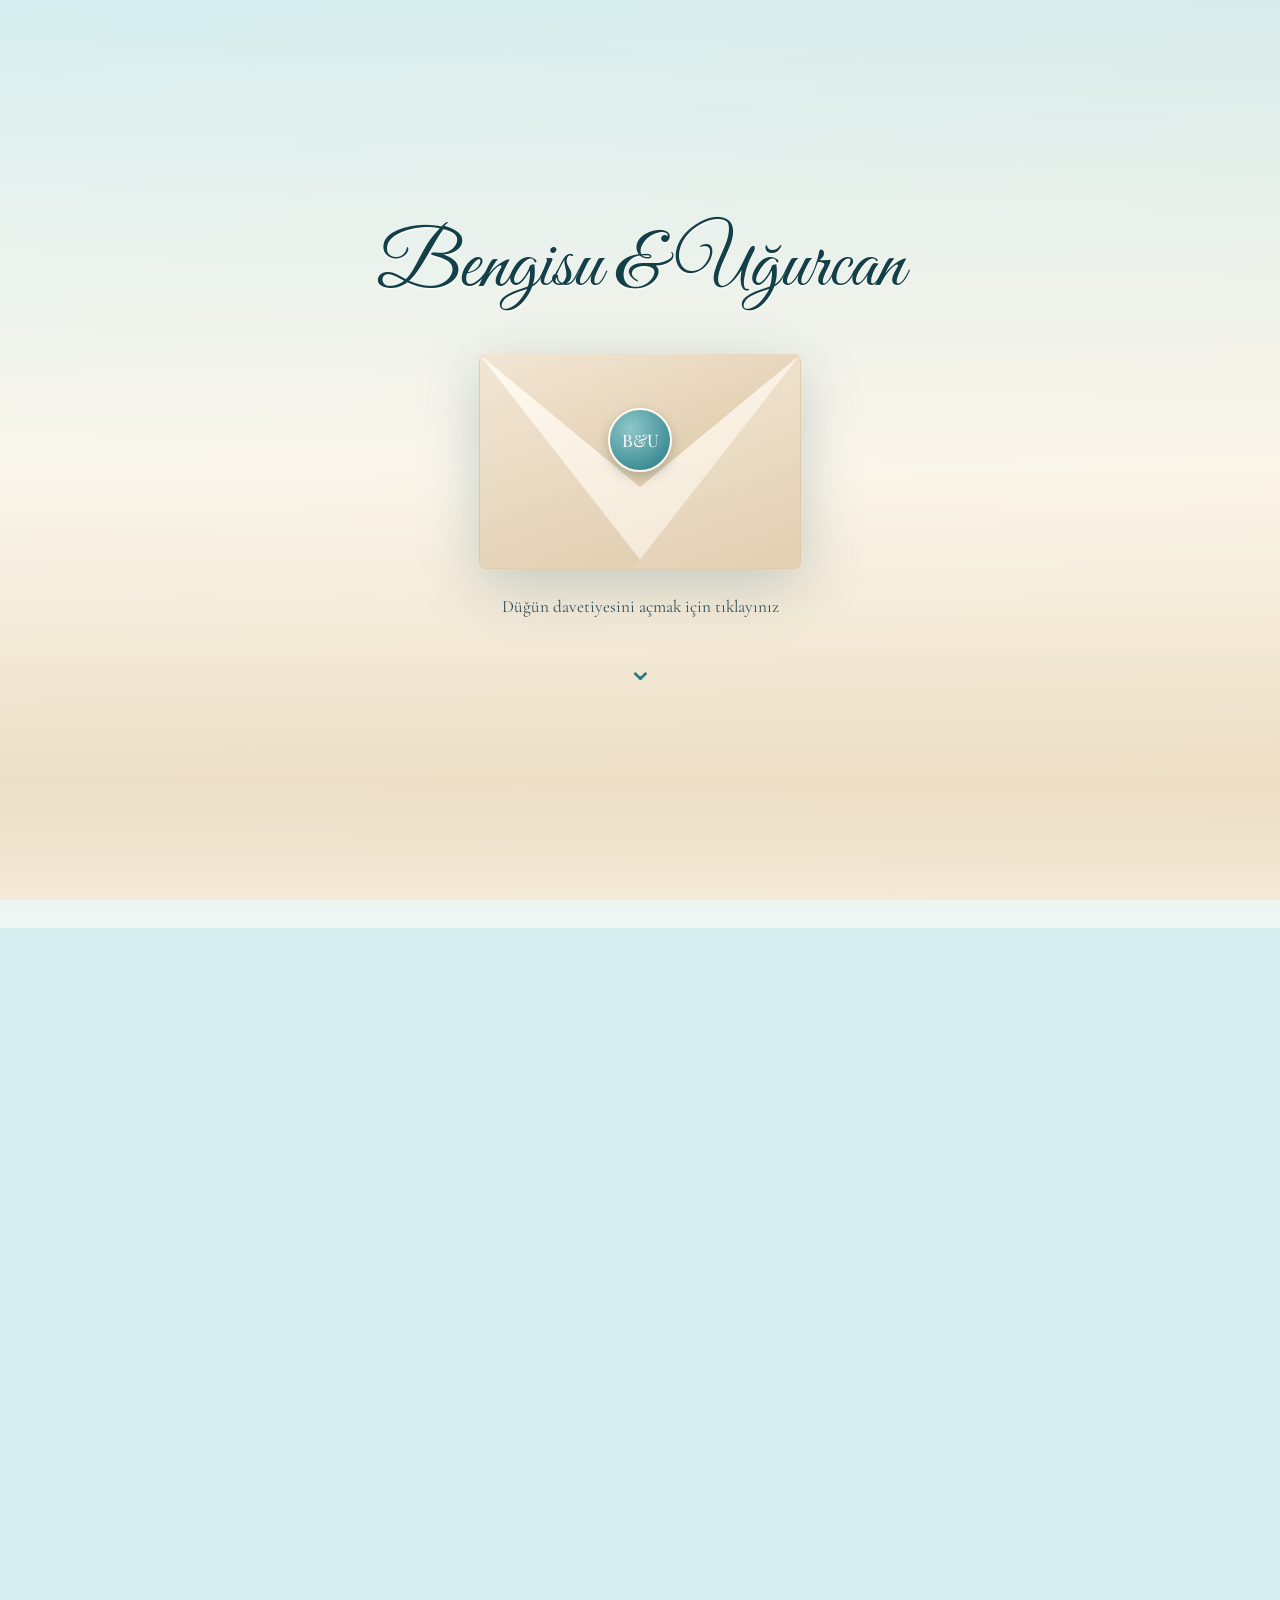
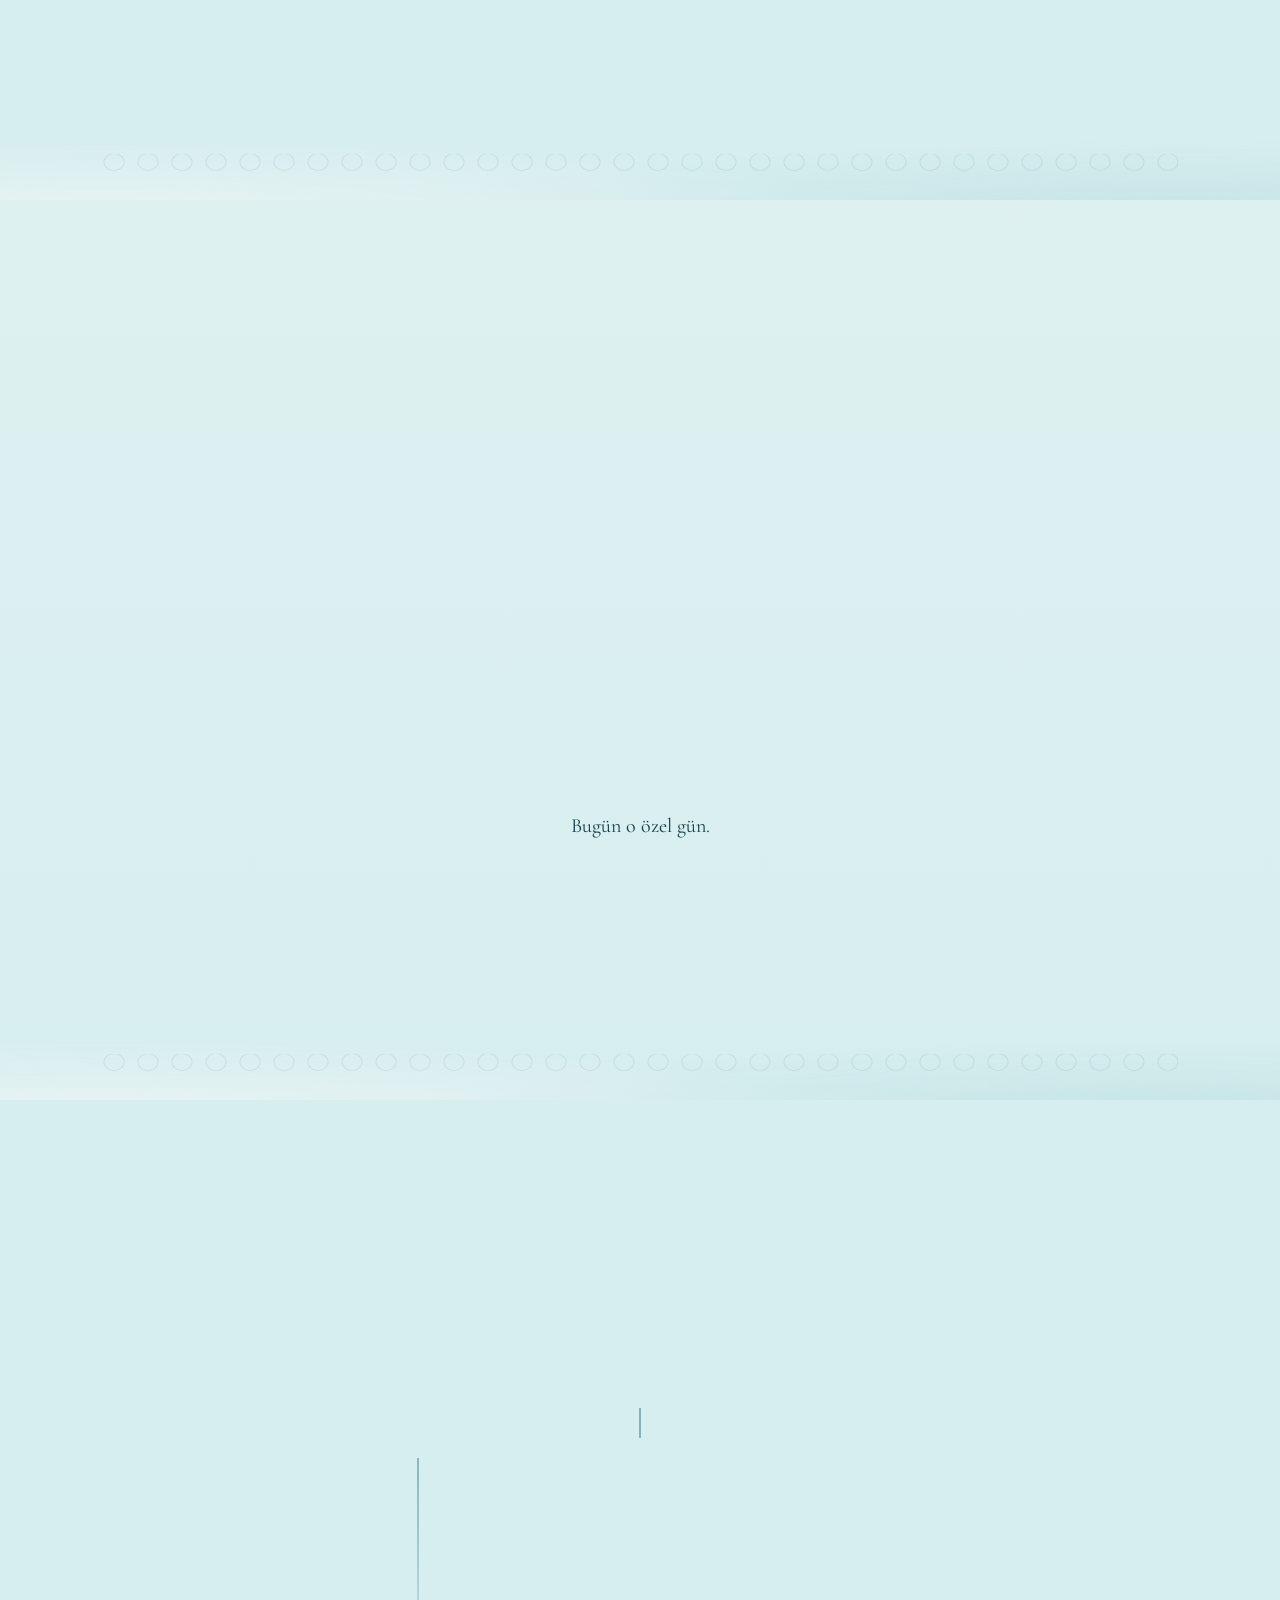
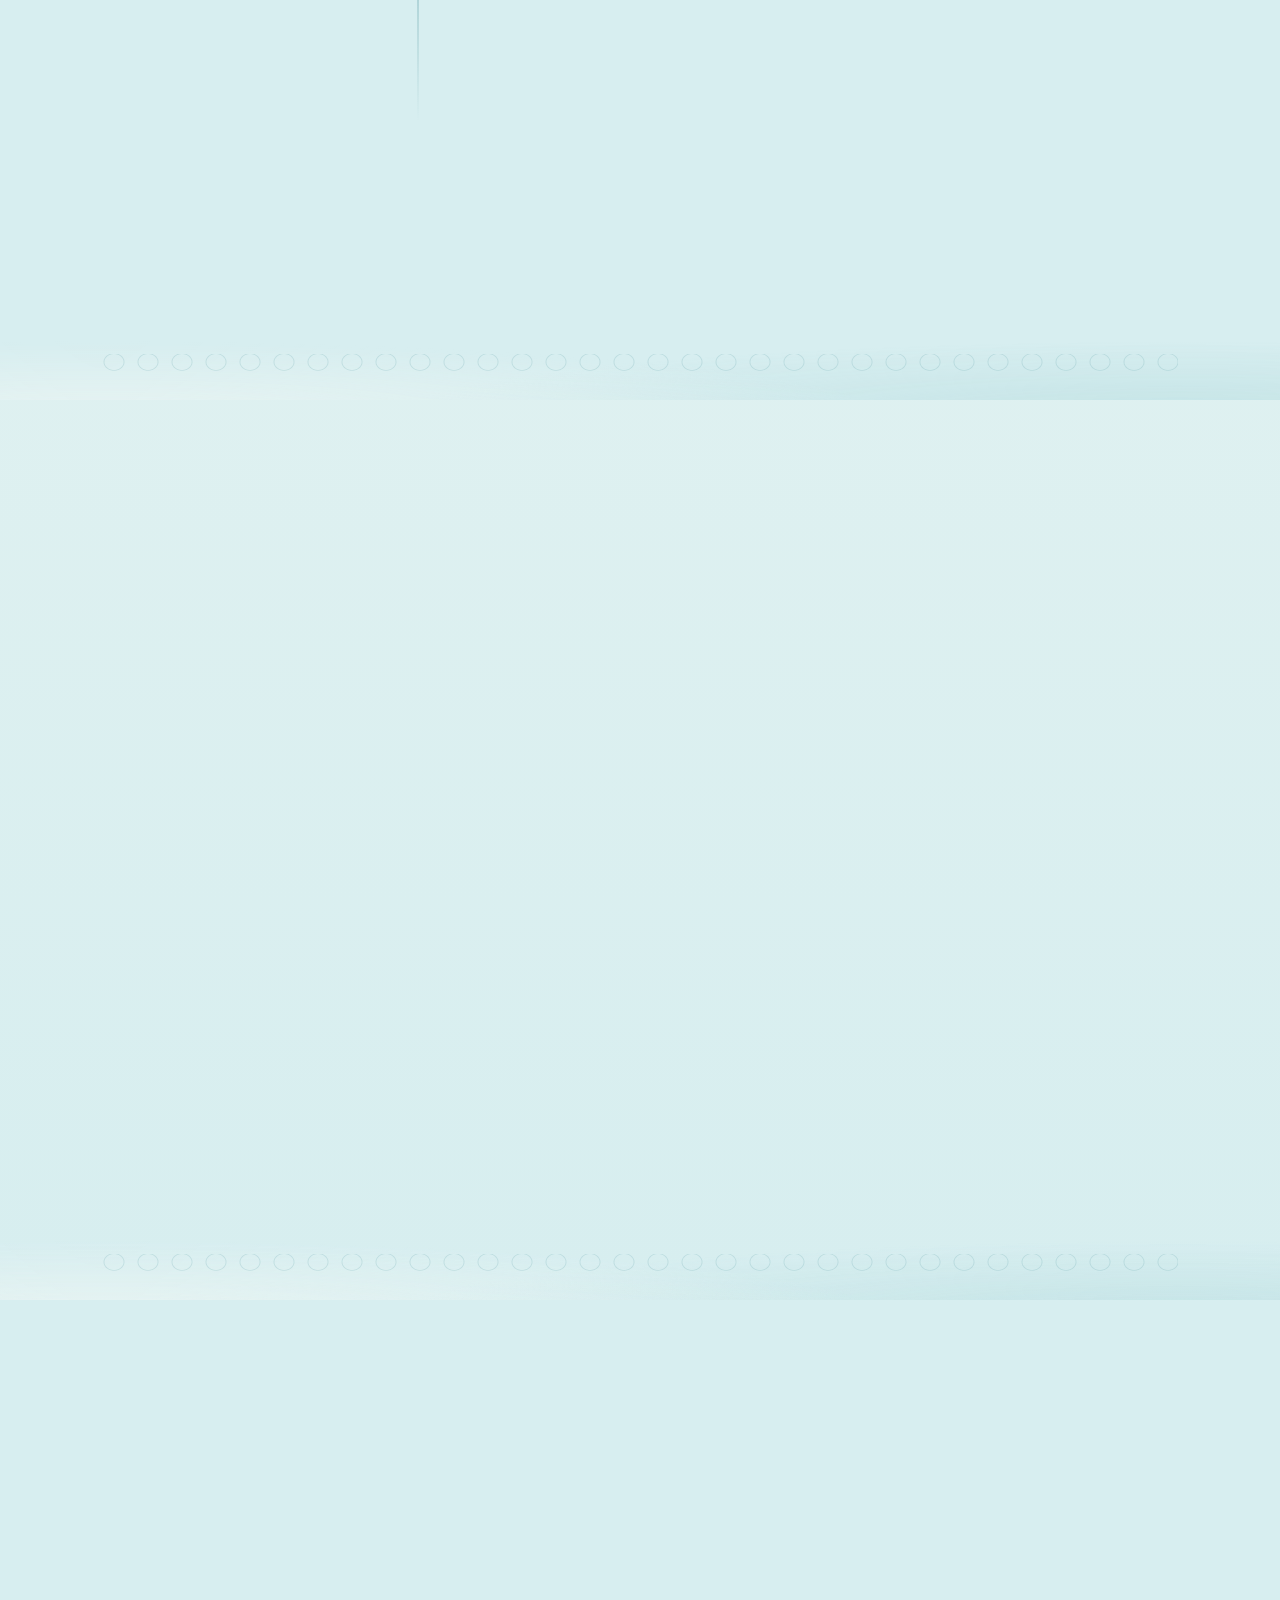
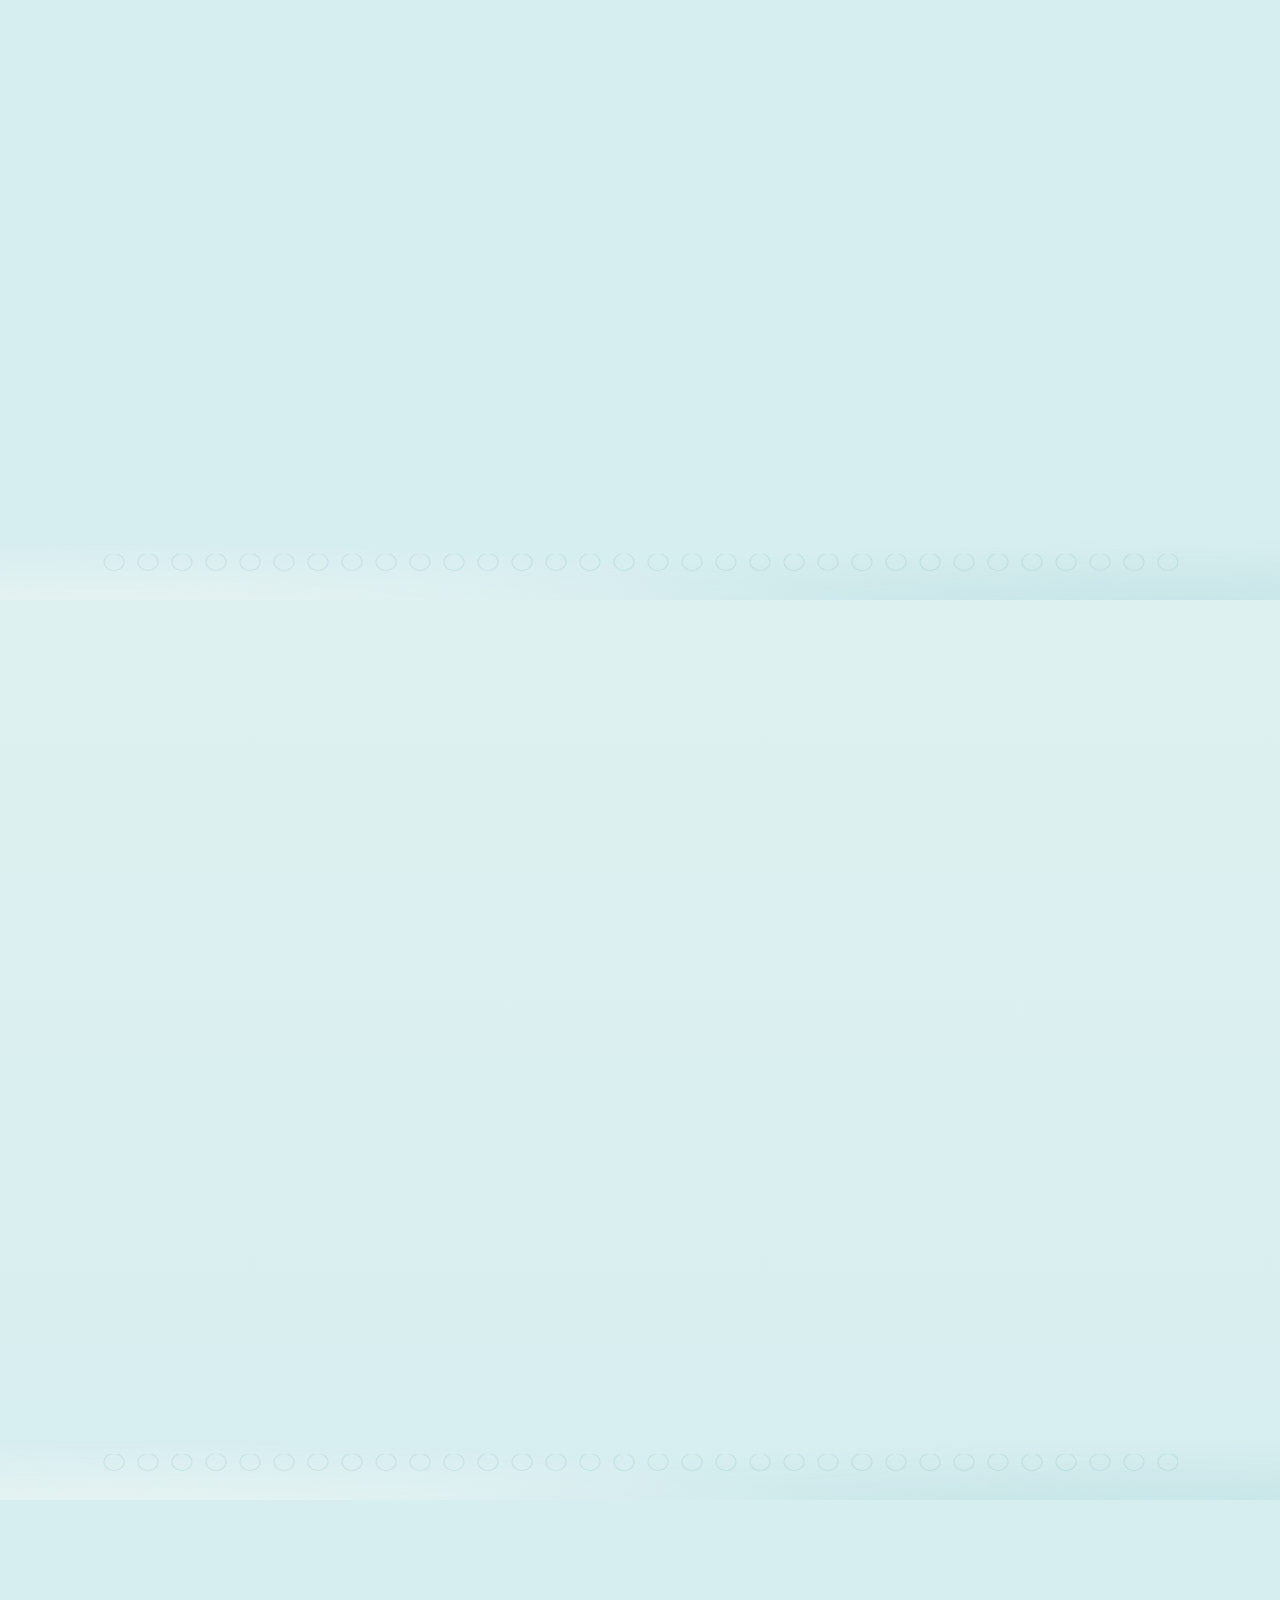
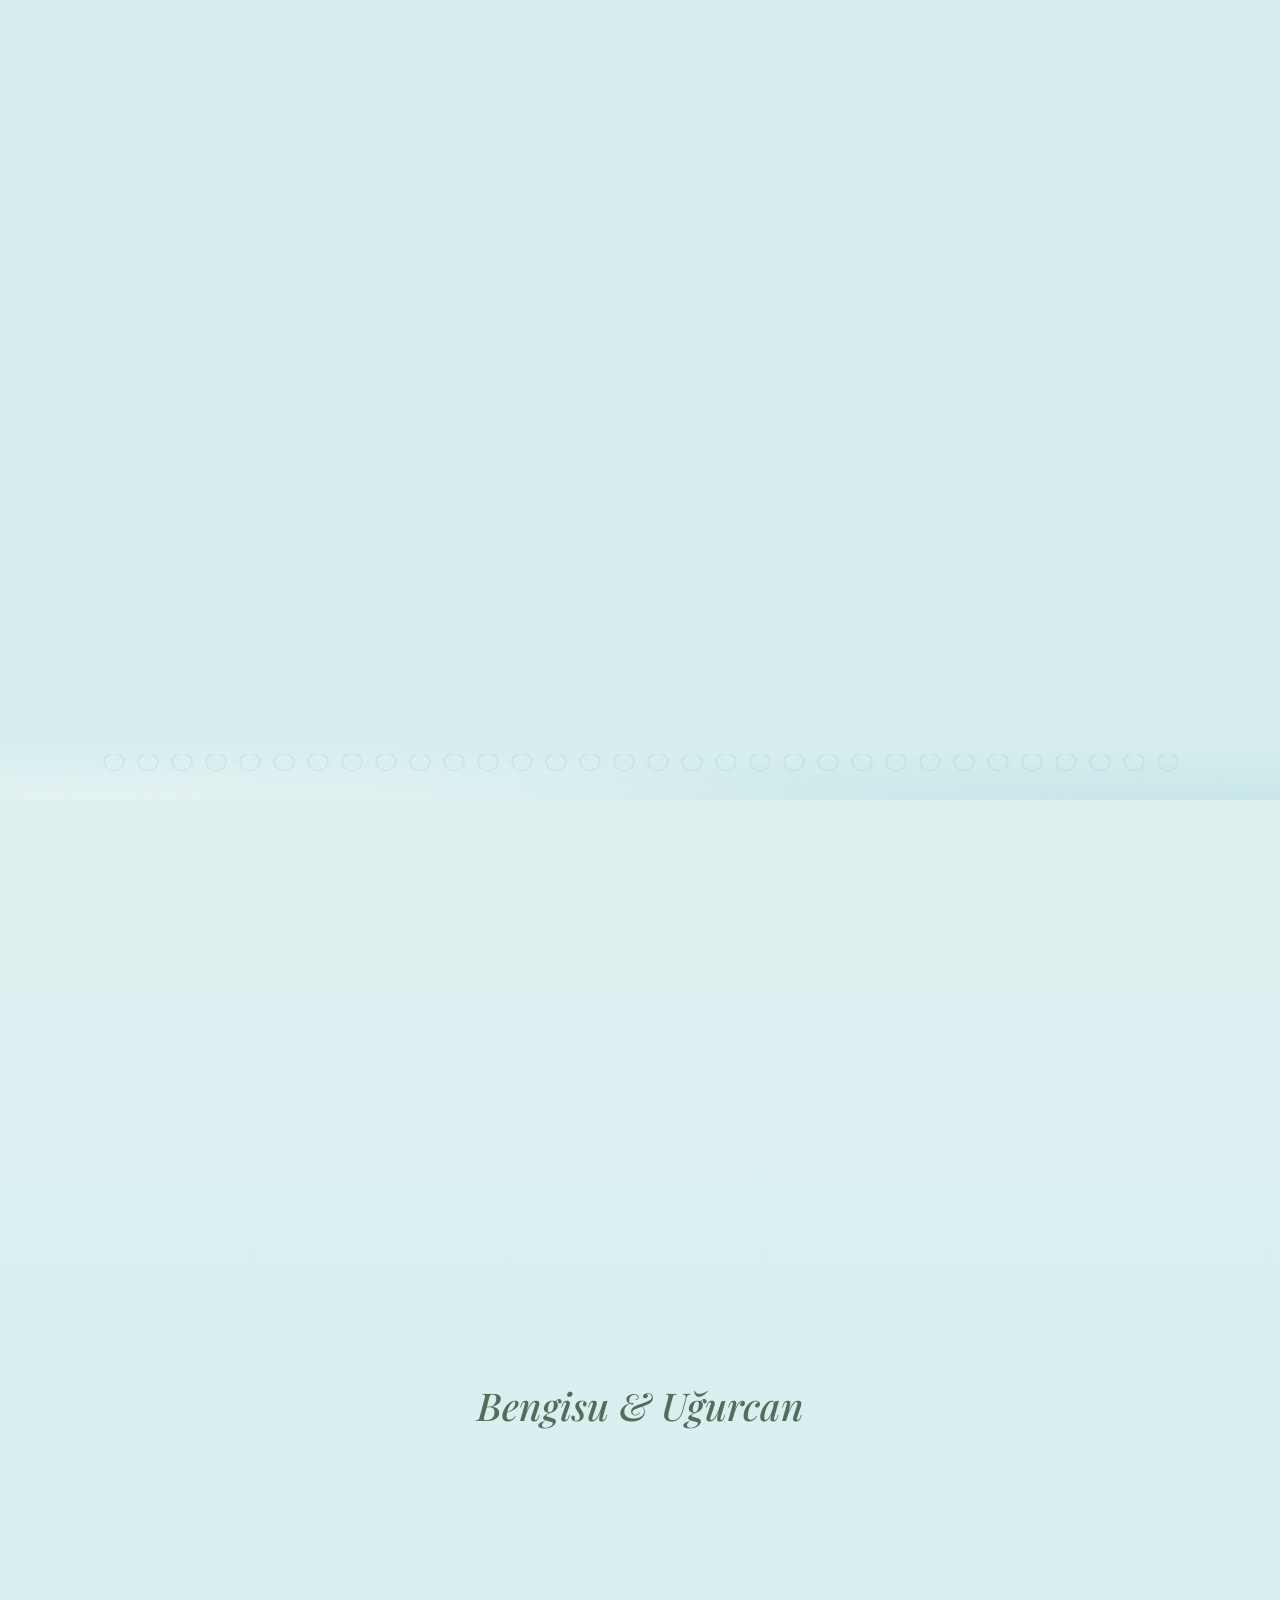
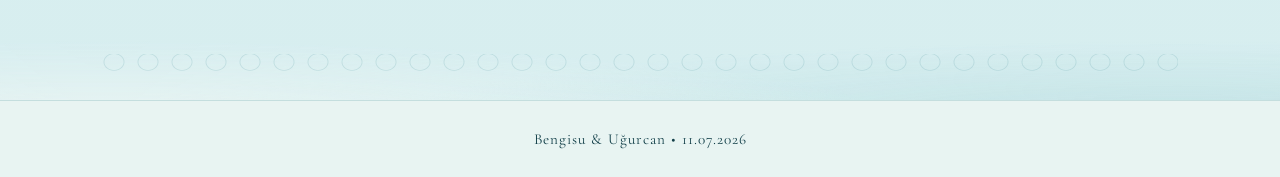
==== index.html @ 21d46c70 "Initial wedding invitation" ====
<!DOCTYPE html>
<html lang="tr">
<head>
  <meta charset="UTF-8" />
  <!-- Mobil öncelikli: telefonda doğru ölçeklensin -->
  <meta name="viewport" content="width=device-width, initial-scale=1.0, maximum-scale=5.0" />
  <meta name="theme-color" content="#1F6F78" />
  <title>Bengisu & Uğurcan • Düğün Davetiyesi</title>

  <!-- WhatsApp / sosyal medyada link önizlemesi (kendi bilgilerinle güncelle) -->
  <meta property="og:title" content="Bengisu & Uğurcan Evleniyor!" />
  <meta property="og:description" content="11 Temmuz 2026 • Sahildeki düğünümüze bekliyoruz." />
  <!-- <meta property="og:image" content="assets/onizleme.jpg" /> -->

  <!-- Google Fonts: el yazısı (Great Vibes), zarif serif (Playfair / Cormorant) -->
  <link rel="preconnect" href="https://fonts.googleapis.com" />
  <link rel="preconnect" href="https://fonts.gstatic.com" crossorigin />
  <link href="https://fonts.googleapis.com/css2?family=Great+Vibes&family=Cormorant+Garamond:ital,wght@0,400;0,500;0,600;1,400&family=Playfair+Display:wght@500;600;700&display=swap" rel="stylesheet" />

  <link rel="stylesheet" href="style.css" />
</head>

<body>

  <!-- =======================================================================
       1) AÇILIŞ / ZARF EKRANI
       Tam ekran kaplar. Zarfa tıklayınca açılır ve davetiye görünür.
  ======================================================================== -->
  <section id="zarfEkran" class="zarf-ekran">
    <!-- Köşe dekorları: kendi PNG/WebP görsellerini assets/ klasörüne koyabilirsin. -->
    <!-- GÖRSEL: sol üst pampas/okaliptüs süsü -> assets/pampas-sol-ust.png -->
    <img class="kose-cicek sol-ust" src="assets/pampas-sol-ust.png" alt="" onerror="this.style.display='none'">
    <!-- GÖRSEL: sağ alt deniz kabuğu/yeşillik süsü -> assets/deniz-sag-alt.png -->
    <img class="kose-cicek sag-alt" src="assets/deniz-sag-alt.png" alt="" onerror="this.style.display='none'">

    <p class="zarf-isim el-yazisi" data-cift-adi>Bengisu &amp; Uğurcan</p>

    <!-- Tıklanabilir zarf (saf CSS ile çizildi, görsel gerekmez) -->
    <div id="zarf" class="zarf" role="button" tabindex="0" aria-label="Davetiyeyi aç">
      <div class="zarf-govde">
        <div class="zarf-kapak"></div>
        <div class="zarf-on"></div>
        <!-- Bohem mühür — CSS ile çizildi; istersen assets/deniz-muhru.png ile görsele çevirebilirsin. -->
        <!-- GÖRSEL (opsiyonel): assets/deniz-muhru.png -->
        <div class="muhur" data-cift-muhur>B&amp;U</div>
        <!-- Zarftan çıkacak küçük mektup ucu -->
        <div class="zarf-mektup"></div>
      </div>
    </div>

    <p class="zarf-ipucu">Düğün davetiyesini açmak için tıklayınız</p>
    <span class="zarf-ok">⌄</span>
  </section>


  <!-- =======================================================================
       2) KAPAK
  ======================================================================== -->
  <section id="kapak" class="bolum kapak">
    <div class="kose-sus-cerceve">
      <p class="kapak-ust reveal">Deniz kenarında bir yaz akşamı</p>
      <h1 class="kapak-baslik reveal">EVLENİYORUZ</h1>

      <!-- Açık zarftan çıkan kağıt -->
      <div class="kapak-kagit reveal">
        <!-- GÖRSEL (opsiyonel): yırtık keten/kağıt dokusu -> assets/yirtik-kagit.png arka plan olarak style.css'te -->
        <p class="kapak-isim el-yazisi" data-cift-adi>Bengisu &amp; Uğurcan</p>
        <span class="kapak-sus">~</span>
        <p class="kapak-tarih" id="kapakTarih">11 Temmuz 2026</p>
      </div>
    </div>
  </section>


  <!-- =======================================================================
       3) KARŞILAMA MESAJI + MÜZİK + AİLELER
  ======================================================================== -->
  <section class="bolum karsilama">
    <p class="karsilama-mesaj el-yazisi-alt reveal">
      Bu mutlu günümüzde<br>sizleri de aramızda görmek isteriz
    </p>

    <!-- Plak / vinyl müzik çalar -->
    <div class="plak-alan reveal">
      <div id="plak" class="plak" role="button" tabindex="0" aria-label="Müziği çal / durdur">
        <div class="plak-cizgi c1"></div>
        <div class="plak-cizgi c2"></div>
        <div class="plak-cizgi c3"></div>
        <div class="plak-merkez"></div>
      </div>
      <p id="plakYazi" class="plak-yazi">DİNLEMEK İÇİN TIKLA</p>
    </div>

    <!-- Aile isimleri -->
    <div class="aileler reveal">
      <div class="aile">
        <span class="aile-etiket">Gelin Ailesi</span>
        <span class="aile-isim el-yazisi-alt" id="gelinAilesi">Elif &amp; Ferit</span>
      </div>
      <span class="aile-ayrac">✿</span>
      <div class="aile">
        <span class="aile-etiket">Damat Ailesi</span>
        <span class="aile-isim el-yazisi-alt" id="damatAilesi">Selma &amp; Aydın</span>
      </div>
    </div>

    <!-- Gizli audio elementi; kaynağı CONFIG'ten gelir -->
    <audio id="muzik" loop preload="none">
      <source id="muzikKaynak" src="" type="audio/mpeg" />
    </audio>
  </section>


  <!-- =======================================================================
       4) GERİ SAYIM
  ======================================================================== -->
  <section class="bolum geri-sayim">
    <!-- Deniz/sahil ikonu (inline SVG) -->
    <svg class="ikon-buyuk reveal" viewBox="0 0 64 64" fill="none" stroke="currentColor" stroke-width="2" stroke-linecap="round" stroke-linejoin="round" aria-hidden="true">
      <path d="M10 42c6 0 6-4 12-4s6 4 12 4 6-4 12-4 6 4 12 4"/>
      <path d="M10 50c6 0 6-4 12-4s6 4 12 4 6-4 12-4 6 4 12 4"/>
      <path d="M34 12l3.2 7 7.6.8-5.6 5.1 1.6 7.5L34 28.6l-6.8 3.8 1.6-7.5-5.6-5.1 7.6-.8L34 12z"/>
    </svg>

    <h2 class="bolum-baslik reveal">Büyük Güne Kalan Süre</h2>

    <div class="sayac reveal">
      <div class="sayac-kutu"><span id="gun">00</span><label>GÜN</label></div>
      <span class="sayac-iki-nokta">:</span>
      <div class="sayac-kutu"><span id="saat">00</span><label>SAAT</label></div>
      <span class="sayac-iki-nokta">:</span>
      <div class="sayac-kutu"><span id="dakika">00</span><label>DAKİKA</label></div>
      <span class="sayac-iki-nokta">:</span>
      <div class="sayac-kutu"><span id="saniye">00</span><label>SANİYE</label></div>
    </div>
    <p id="geriSayimMesaj" class="geri-sayim-mesaj"></p>
  </section>


  <!-- =======================================================================
       5) PROGRAM AKIŞI
  ======================================================================== -->
  <section class="bolum program">
    <h2 class="bolum-baslik reveal">Program</h2>
    <div class="program-cizgi"></div>

    <!-- Program satırları JS tarafından CONFIG.program'dan üretilir -->
    <div id="programListe" class="program-liste"></div>

    <!-- Dress Code -->
    <div class="dress-code reveal">
      <svg class="ikon-kucuk" viewBox="0 0 24 24" fill="none" stroke="currentColor" stroke-width="1.6" aria-hidden="true">
        <path d="M3 16c2 0 3-1 5-1s3 2 6 2c2 0 3-1 5-1v3H3v-3z"/>
        <path d="M5 15V8c0-1 1-2 2-2s2 1 2 2c0 2 1 3 3 3"/>
      </svg>
      <span id="dressCode">Dress Code: Formal</span>
    </div>
  </section>


  <!-- =======================================================================
       6) TARİH / SAAT / MEKAN KARTI
  ======================================================================== -->
  <section class="bolum mekan">
    <div class="mekan-kart reveal">
      <!-- GÖRSEL (opsiyonel): yırtık kağıt dokusu kart arkası -> style.css'te .mekan-kart background -->

      <div class="mekan-satir">
        <!-- Takvim ikonu -->
        <svg class="ikon-kucuk" viewBox="0 0 24 24" fill="none" stroke="currentColor" stroke-width="1.6" aria-hidden="true">
          <rect x="3" y="4" width="18" height="17" rx="2"/>
          <path d="M3 9h18M8 2v4M16 2v4"/>
        </svg>
        <span id="mekanTarih">11.07.2026</span>
      </div>

      <div class="mekan-satir">
        <!-- Saat ikonu -->
        <svg class="ikon-kucuk" viewBox="0 0 24 24" fill="none" stroke="currentColor" stroke-width="1.6" aria-hidden="true">
          <circle cx="12" cy="12" r="9"/>
          <path d="M12 7v5l3 2"/>
        </svg>
        <span id="mekanSaat">20:00</span>
      </div>

      <div class="mekan-satir">
        <!-- Konum ikonu -->
        <svg class="ikon-kucuk" viewBox="0 0 24 24" fill="none" stroke="currentColor" stroke-width="1.6" aria-hidden="true">
          <path d="M12 22s7-6.3 7-12a7 7 0 1 0-14 0c0 5.7 7 12 7 12z"/>
          <circle cx="12" cy="10" r="2.5"/>
        </svg>
        <span><strong id="mekanAdi">Polis Denizevi Sosyal Tesisleri</strong><br><span id="mekanIlce">Çanakkale / Merkez</span></span>
      </div>

      <!-- Gömülü Google Maps -->
      <div class="harita-cerceve">
        <iframe id="haritaIframe" title="Düğün mekanı haritası" src="" loading="lazy" referrerpolicy="no-referrer-when-downgrade"></iframe>
      </div>

      <a id="haritaLink" class="buton buton-altin" href="#" target="_blank" rel="noopener">
        Düğün mekanını haritada görmek için tıklayınız
      </a>
    </div>
  </section>


  <!-- =======================================================================
       7) NOT
  ======================================================================== -->
  <section class="bolum not-bolum">
    <div class="not-kart reveal">
      <!-- Dekoratif sahil notu -->
      <span class="not-kemer">~ ~ ~</span>
      <p id="notMetni" class="not-metin">
        Davetimiz yemekli olup, takı töreni girişte yapılacaktır.
      </p>
    </div>
  </section>


  <!-- =======================================================================
       8) KATILIM BİLDİRİMİ (RSVP)
  ======================================================================== -->
  <section class="bolum rsvp">
    <h2 class="bolum-baslik reveal">Katılım Bildirimi</h2>
    <p id="rsvpSonTarih" class="rsvp-not reveal">
      Lütfen katılım durumunuzu <strong>20 MAYIS 2026</strong> tarihine kadar iletiniz.
    </p>

    <form id="rsvpForm" class="rsvp-form reveal" novalidate>
      <label class="alan">
        <span>İsim Soyisim *</span>
        <input id="rsvpIsim" name="isim" type="text" required placeholder="Adınız Soyadınız" />
      </label>

      <label class="alan">
        <span>Katılım Durumu</span>
        <select id="rsvpKatilim" name="katilim">
          <option value="Katılacağım">Katılacağım</option>
          <option value="Katılamayacağım">Katılamayacağım</option>
        </select>
      </label>

      <label class="alan">
        <span>Katılım Sağlayacak Kişi Sayısı *</span>
        <select id="rsvpKisi" name="kisiSayisi" required>
          <option value="1">1</option><option value="2">2</option>
          <option value="3">3</option><option value="4">4</option>
          <option value="5">5</option><option value="6">6</option>
          <option value="7">7</option><option value="8">8</option>
          <option value="9">9</option><option value="10">10</option>
        </select>
      </label>

      <button type="submit" class="buton buton-altin tam-genislik">GÖNDER</button>
      <button type="button" id="whatsappButon" class="buton buton-whatsapp tam-genislik">
        WhatsApp ile Gönder
      </button>

      <p id="rsvpDurum" class="rsvp-durum" role="status" aria-live="polite"></p>
    </form>
  </section>


  <!-- =======================================================================
       9) FOTOĞRAF PAYLAŞIMI
  ======================================================================== -->
  <section class="bolum foto">
    <div class="reveal">
      <!-- Kamera ikonu -->
      <svg class="ikon-buyuk" viewBox="0 0 24 24" fill="none" stroke="currentColor" stroke-width="1.4" aria-hidden="true">
        <path d="M3 8a2 2 0 0 1 2-2h2l1.5-2h7L19 6h0a2 2 0 0 1 2 2v9a2 2 0 0 1-2 2H5a2 2 0 0 1-2-2V8z"/>
        <circle cx="12" cy="13" r="3.5"/>
      </svg>
      <p class="foto-metin">
        Bu özel günümüzde çekmiş olduğunuz fotoğrafları<br>bize link üzerinden iletebilirsiniz.
      </p>
      <a id="fotografLink" class="buton buton-altin" href="#" target="_blank" rel="noopener">
        Linki açmak için tıklayınız
      </a>
    </div>
  </section>


  <!-- =======================================================================
       10) KAPANIŞ
  ======================================================================== -->
  <section class="bolum kapanis">
    <p class="kapanis-yazi el-yazisi reveal">Teşekkür Ederiz</p>

    <!-- Dekoratif sahil çizimi (inline SVG) -->
    <svg class="gelin-arabasi reveal" viewBox="0 0 140 82" fill="none" stroke="currentColor" stroke-width="1.7" stroke-linecap="round" stroke-linejoin="round" aria-hidden="true">
      <path d="M18 58c10 0 10-6 20-6s10 6 20 6 10-6 20-6 10 6 20 6 10-6 20-6"/>
      <path d="M24 68c9 0 9-4 18-4s9 4 18 4 9-4 18-4 9 4 18 4 9-4 18-4"/>
      <path d="M70 12v16"/>
      <path d="M48 34c6-12 16-18 22-18s16 6 22 18"/>
      <path d="M42 38h56"/>
      <path d="M38 48c9-8 18-12 32-12s23 4 32 12"/>
    </svg>

    <p class="kapanis-cift el-yazisi-alt" data-cift-adi>Bengisu &amp; Uğurcan</p>
  </section>

  <footer class="alt-bilgi">
    <span data-cift-adi>Bengisu &amp; Uğurcan</span> • 11.07.2026
  </footer>

  <script src="script.js"></script>
</body>
</html>
---- style.css ----
/* ============================================================================
   BENGISU & UĞURCAN - DENIZ KENARI BOHEM DAVETIYE
   style.css
   ----------------------------------------------------------------------------
   Gorsel yon: sahil oteli, kum rengi kagit, deniz cami mavisi, adaçayi yesili,
   pampas/okaliptus ve dalga detaylari. Kendi gorsellerini assets/ klasorune
   koydugunda yorumlarda belirtilen dosya adlariyla otomatik gorunur.
   ========================================================================== */

:root {
  --gece-deniz:   #123F48;
  --deniz:        #247984;
  --lagun:        #8EC7C9;
  --su:           #D7EEF0;
  --ada-cayi:     #7E9678;
  --zeytin:       #4F6F5A;
  --kum:          #E8D6B7;
  --sicak-kum:    #D7BC92;
  --kagit:        #FFF9EF;
  --keten:        #F2E6D4;
  --kil:          #B97862;
  --metin:        #244247;
  --metin-soft:   #5A6F6E;
  --beyaz:        #FFFCF6;

  --font-yazi:   'Great Vibes', cursive;
  --font-baslik: 'Playfair Display', serif;
  --font-govde:  'Cormorant Garamond', serif;

  --kenar: 1px solid rgba(255, 252, 246, 0.62);
  --kart-kenar: 1px solid rgba(36, 121, 132, 0.18);
  --golge: 0 22px 55px rgba(18, 63, 72, 0.18);
}

* { margin: 0; padding: 0; box-sizing: border-box; }
html { scroll-behavior: smooth; }

body {
  font-family: var(--font-govde);
  color: var(--metin);
  font-size: 18px;
  line-height: 1.6;
  overflow-x: hidden;
  background-color: var(--su);
  background-image:
    linear-gradient(180deg, rgba(215, 238, 240, 0.88) 0%, rgba(248, 242, 229, 0.92) 42%, rgba(232, 214, 183, 0.94) 100%),
    url("assets/sahil-otel-arka-plan.jpg"); /* GORSEL: denize sifir otel/sahil fotografi */
  background-size: cover;
  background-position: center top;
  background-attachment: fixed;
}

body::before {
  content: "";
  position: fixed;
  inset: 0;
  z-index: -1;
  pointer-events: none;
  background:
    radial-gradient(circle at 18% 12%, rgba(255, 252, 246, 0.72), transparent 30%),
    radial-gradient(circle at 84% 16%, rgba(142, 199, 201, 0.36), transparent 34%),
    linear-gradient(140deg, rgba(255,255,255,0.28), rgba(126,150,120,0.10));
}

body.kilitli { overflow: hidden; height: 100vh; }
.el-yazisi { font-family: var(--font-yazi); font-weight: 400; }
.el-yazisi-alt { font-family: var(--font-baslik); font-style: italic; font-weight: 500; }

.bolum {
  min-height: 100vh;
  padding: 76px 22px;
  display: flex;
  flex-direction: column;
  align-items: center;
  justify-content: center;
  text-align: center;
  position: relative;
  overflow: hidden;
  isolation: isolate;
}

.bolum:nth-of-type(even) {
  background: linear-gradient(180deg, rgba(255, 252, 246, 0.18), rgba(215, 238, 240, 0.18));
}

.bolum::before {
  content: "";
  position: absolute;
  inset: auto -20% 0 -20%;
  height: 150px;
  z-index: -1;
  background:
    radial-gradient(70% 80% at 20% 110%, rgba(255, 252, 246, 0.58), transparent 62%),
    radial-gradient(70% 80% at 80% 110%, rgba(142, 199, 201, 0.34), transparent 62%);
  opacity: 0.72;
}

.bolum::after {
  content: "";
  position: absolute;
  left: 8%;
  right: 8%;
  bottom: 28px;
  height: 18px;
  z-index: -1;
  opacity: 0.32;
  background:
    radial-gradient(12px 10px at 12px 8px, transparent 9px, rgba(36,121,132,0.42) 10px, transparent 11px) repeat-x;
  background-size: 34px 18px;
}

.bolum-baslik {
  font-family: var(--font-baslik);
  font-size: clamp(2rem, 7vw, 3.25rem);
  color: var(--gece-deniz);
  letter-spacing: 0.5px;
  margin-bottom: 14px;
}
.bolum-baslik::after {
  content: "";
  display: block;
  width: 118px;
  height: 14px;
  margin: 10px auto 0;
  background:
    radial-gradient(10px 8px at 10px 7px, transparent 7px, var(--deniz) 8px, transparent 9px) repeat-x;
  background-size: 28px 14px;
  opacity: 0.55;
}

.ikon-buyuk { width: 70px; height: 70px; color: var(--deniz); margin-bottom: 16px; filter: drop-shadow(0 6px 12px rgba(18,63,72,0.16)); }
.ikon-kucuk { width: 26px; height: 26px; color: var(--deniz); flex: 0 0 auto; }

.buton {
  display: inline-block;
  font-family: var(--font-govde);
  font-size: 1.05rem;
  font-weight: 700;
  text-decoration: none;
  text-align: center;
  padding: 14px 24px;
  border-radius: 999px;
  cursor: pointer;
  border: 1px solid rgba(36,121,132,0.28);
  transition: transform 0.2s ease, box-shadow 0.2s ease, background 0.2s ease;
}
.buton:hover { transform: translateY(-2px); box-shadow: 0 10px 24px rgba(18,63,72,0.18); }
.buton-altin { background: linear-gradient(135deg, var(--deniz), var(--lagun)); color: var(--beyaz); }
.buton-whatsapp { background: #2f8f58; color: #fff; border-color: #2f8f58; margin-top: 12px; }
.tam-genislik { width: 100%; }

.reveal { opacity: 0; transform: translateY(34px); transition: opacity 0.9s ease, transform 0.9s ease; }
.reveal.gorundu { opacity: 1; transform: translateY(0); }

@media (prefers-reduced-motion: reduce) {
  .reveal { opacity: 1; transform: none; transition: none; }
  *, *::before, *::after { animation: none !important; }
}

/* 1) Acilis / zarf */
.zarf-ekran {
  position: fixed;
  inset: 0;
  z-index: 1000;
  display: flex;
  flex-direction: column;
  align-items: center;
  justify-content: center;
  gap: 24px;
  padding: 20px;
  background:
    linear-gradient(180deg, rgba(215,238,240,0.76), rgba(255,249,239,0.86) 52%, rgba(232,214,183,0.9)),
    url("assets/sahil-zarf-arkaplan.jpg"),
    linear-gradient(160deg, var(--su), var(--kum)); /* GORSEL: acilis icin deniz/sahil fotografi */
  background-size: cover;
  background-position: center;
  transition: opacity 0.8s ease, visibility 0.8s ease;
}
.zarf-ekran::after {
  content: "";
  position: absolute;
  left: -10%;
  right: -10%;
  bottom: -28px;
  height: 150px;
  background: linear-gradient(180deg, transparent, rgba(255,252,246,0.65));
  pointer-events: none;
}
.zarf-ekran.gizle { opacity: 0; visibility: hidden; pointer-events: none; }
.kose-cicek { position: absolute; width: 44vw; max-width: 250px; opacity: 0.9; pointer-events: none; filter: drop-shadow(0 10px 20px rgba(18,63,72,0.18)); }
.kose-cicek.sol-ust { top: -8px; left: -8px; }
.kose-cicek.sag-alt { bottom: -8px; right: -8px; transform: rotate(180deg); }
.zarf-isim { font-size: clamp(2.8rem, 13vw, 4.9rem); color: var(--gece-deniz); text-shadow: 0 2px 0 rgba(255,252,246,0.72); }
.zarf-ipucu { font-size: 1.08rem; color: var(--metin); opacity: 0.92; }
.zarf-ok { font-size: 2rem; color: var(--deniz); animation: zipla 1.6s ease-in-out infinite; }
@keyframes zipla { 0%,100%{ transform: translateY(0);} 50%{ transform: translateY(8px);} }

.zarf { width: min(78vw, 322px); aspect-ratio: 3 / 2; position: relative; cursor: pointer; filter: drop-shadow(0 16px 30px rgba(18,63,72,0.22)); transition: transform 0.3s ease; }
.zarf:hover { transform: scale(1.03); }
.zarf:focus-visible { outline: 3px solid var(--deniz); outline-offset: 8px; border-radius: 8px; }
.zarf-govde { position: absolute; inset: 0; }
.zarf-on { position: absolute; inset: 0; background: linear-gradient(160deg, var(--kagit), var(--keten)); border: 1px solid rgba(215,188,146,0.72); border-radius: 8px; z-index: 2; box-shadow: inset 0 0 0 1px rgba(36,121,132,0.10); }
.zarf-on::before, .zarf-on::after { content: ""; position: absolute; bottom: 0; width: 52%; height: 100%; background: linear-gradient(160deg, var(--keten), #e1cfb1); z-index: 3; }
.zarf-on::before { left: 0; clip-path: polygon(0 0, 100% 100%, 0 100%); }
.zarf-on::after { right: 0; clip-path: polygon(100% 0, 100% 100%, 0 100%); }
.zarf-mektup { position: absolute; left: 8%; right: 8%; top: 10%; height: 80%; background: linear-gradient(180deg, var(--beyaz), var(--kagit)); border: 1px solid rgba(36,121,132,0.24); border-radius: 5px; z-index: 1; transition: transform 0.9s cubic-bezier(.3,.8,.3,1); }
.zarf-kapak { position: absolute; top: 0; left: 0; right: 0; height: 62%; background: linear-gradient(160deg, var(--keten), #dcc6a2); clip-path: polygon(0 0, 100% 0, 50% 100%); transform-origin: top; z-index: 5; border-radius: 8px 8px 0 0; transition: transform 0.7s ease; backface-visibility: hidden; }
.muhur { position: absolute; top: 40%; left: 50%; transform: translate(-50%, -50%); width: 64px; height: 64px; border-radius: 50%; background: radial-gradient(circle at 35% 30%, var(--lagun), var(--deniz)); border: 2px solid var(--kagit); color: var(--beyaz); font-family: var(--font-baslik); font-size: 1.08rem; display: flex; align-items: center; justify-content: center; box-shadow: 0 5px 12px rgba(18,63,72,0.25); z-index: 6; transition: opacity 0.4s ease, transform 0.4s ease; }
.zarf.acik .zarf-kapak { transform: rotateX(180deg); z-index: 1; }
.zarf.acik .muhur { opacity: 0; transform: translate(-50%, -50%) scale(0.4); }
.zarf.acik .zarf-mektup { transform: translateY(-46%) scale(1.04); z-index: 7; box-shadow: 0 -10px 24px rgba(18,63,72,0.18); }

/* 2) Kapak */
.kapak { gap: 8px; }
.kapak-ust { font-size: 0.92rem; letter-spacing: 3px; text-transform: uppercase; color: var(--zeytin); margin-bottom: 8px; }
.kapak-baslik { font-family: var(--font-baslik); font-weight: 700; font-size: clamp(2.15rem, 10vw, 4rem); letter-spacing: clamp(4px, 1.8vw, 12px); color: var(--gece-deniz); margin-bottom: 24px; }
.kapak-kagit { background: linear-gradient(180deg, rgba(255,252,246,0.98), rgba(242,230,212,0.98)); color: var(--metin); padding: 44px 32px; border-radius: 10px; max-width: 430px; width: 100%; box-shadow: var(--golge); border: var(--kart-kenar); position: relative; overflow: hidden; }
.kapak-kagit::before { content: ""; position: absolute; inset: 10px; border: 1px solid rgba(36,121,132,0.13); border-radius: 8px; pointer-events: none; }
.kapak-kagit::after { content: ""; position: absolute; left: -20%; right: -20%; bottom: -6px; height: 28px; background: radial-gradient(18px 12px at 18px 0, transparent 14px, rgba(36,121,132,0.34) 15px, transparent 16px) repeat-x; background-size: 42px 28px; opacity: 0.36; }
.kapak-isim { font-size: clamp(2.8rem, 13vw, 4.15rem); color: var(--deniz); line-height: 1.1; }
.kapak-sus { display: block; color: var(--kil); margin: 4px 0; font-size: 1.45rem; letter-spacing: 10px; }
.kapak-tarih { font-family: var(--font-baslik); font-size: clamp(1.05rem, 5vw, 1.45rem); letter-spacing: 3px; color: var(--zeytin); text-transform: uppercase; }

/* 3) Karsilama, muzik, aileler */
.karsilama { gap: 34px; }
.karsilama-mesaj { font-size: clamp(1.45rem, 6.2vw, 2.25rem); color: var(--gece-deniz); line-height: 1.42; max-width: 620px; }
.plak-alan { display: flex; flex-direction: column; align-items: center; gap: 16px; }
.plak { width: 162px; height: 162px; border-radius: 50%; background: repeating-radial-gradient(circle at center, #173e45 0 2px, #24535b 2px 4px); position: relative; cursor: pointer; box-shadow: 0 10px 28px rgba(18,63,72,0.25), inset 0 0 0 6px #12343a; border: 2px solid var(--kagit); transition: transform 0.3s ease; }
.plak:hover { transform: scale(1.04); }
.plak:focus-visible { outline: 3px solid var(--deniz); outline-offset: 6px; }
.plak.donuyor { animation: plakDon 4s linear infinite; }
@keyframes plakDon { to { transform: rotate(360deg); } }
.plak-cizgi { position: absolute; border-radius: 50%; border: 1px solid rgba(255,252,246,0.28); inset: 0; }
.plak-cizgi.c1 { inset: 18px; } .plak-cizgi.c2 { inset: 34px; } .plak-cizgi.c3 { inset: 50px; }
.plak-merkez { position: absolute; top: 50%; left: 50%; width: 54px; height: 54px; transform: translate(-50%, -50%); border-radius: 50%; background: radial-gradient(circle at 35% 30%, var(--kum), var(--deniz)); border: 2px solid var(--kagit); }
.plak-merkez::after { content: ""; position: absolute; top: 50%; left: 50%; width: 8px; height: 8px; border-radius: 50%; background: var(--gece-deniz); transform: translate(-50%, -50%); box-shadow: 0 0 0 2px var(--kagit); }
.plak-yazi { letter-spacing: 1.4px; font-size: 0.95rem; color: var(--deniz); font-weight: 700; }
.aileler { display: flex; align-items: center; justify-content: center; gap: 26px; flex-wrap: wrap; border-top: 1px solid rgba(36,121,132,0.24); border-bottom: 1px solid rgba(36,121,132,0.24); padding: 22px 10px; margin-top: 6px; width: min(100%, 620px); }
.aile { display: flex; flex-direction: column; gap: 4px; }
.aile-etiket { font-size: 0.78rem; letter-spacing: 2px; text-transform: uppercase; color: var(--zeytin); }
.aile-isim { font-size: clamp(1.35rem, 5.8vw, 1.85rem); color: var(--gece-deniz); }
.aile-ayrac { color: var(--kil); font-size: 1.25rem; }

/* 4) Geri sayim */
.sayac { display: flex; align-items: flex-start; justify-content: center; gap: 6px; margin-top: 24px; flex-wrap: nowrap; width: min(100%, 520px); }
.sayac-kutu { background: rgba(255,252,246,0.66); border: var(--kart-kenar); border-radius: 12px; padding: 14px 8px; min-width: clamp(58px, 19vw, 92px); display: flex; flex-direction: column; align-items: center; gap: 6px; box-shadow: 0 10px 24px rgba(18,63,72,0.08); }
.sayac-kutu span { font-family: var(--font-baslik); font-size: clamp(1.75rem, 8.4vw, 2.85rem); color: var(--deniz); font-weight: 600; line-height: 1; }
.sayac-kutu label { font-size: 0.68rem; letter-spacing: 1.4px; color: var(--metin-soft); }
.sayac-iki-nokta { font-size: clamp(1.5rem, 7vw, 2.4rem); color: var(--zeytin); align-self: center; padding-top: 14px; }
.geri-sayim-mesaj { margin-top: 22px; font-size: 1.25rem; color: var(--gece-deniz); }

/* 5) Program */
.program-cizgi { width: 2px; height: 30px; background: var(--deniz); opacity: 0.5; margin: 6px 0 4px; }
.program-liste { display: flex; flex-direction: column; gap: 0; max-width: 500px; width: 100%; position: relative; }
.program-liste::before { content: ""; position: absolute; left: 27px; top: 16px; bottom: 16px; width: 2px; background: linear-gradient(var(--deniz), transparent); opacity: 0.46; }
.program-satir { display: flex; align-items: center; gap: 18px; padding: 18px 6px; text-align: left; position: relative; }
.program-ikon { width: 56px; height: 56px; flex: 0 0 auto; border-radius: 50%; border: var(--kart-kenar); background: rgba(255,252,246,0.72); display: flex; align-items: center; justify-content: center; color: var(--deniz); z-index: 1; box-shadow: 0 10px 24px rgba(18,63,72,0.08); }
.program-ikon svg { width: 28px; height: 28px; }
.program-bilgi { display: flex; flex-direction: column; }
.program-baslik { font-size: 1.25rem; color: var(--gece-deniz); }
.program-saat { font-family: var(--font-baslik); color: var(--kil); letter-spacing: 1px; }
.dress-code { margin-top: 34px; display: inline-flex; align-items: center; gap: 10px; border: var(--kart-kenar); border-radius: 999px; padding: 10px 22px; font-size: 1.05rem; letter-spacing: 1px; color: var(--gece-deniz); background: rgba(255,252,246,0.7); box-shadow: 0 10px 24px rgba(18,63,72,0.08); }
.dress-code .ikon-kucuk { color: var(--deniz); }

/* 6) Mekan karti */
.mekan-kart { background: linear-gradient(180deg, rgba(255,252,246,0.98), rgba(242,230,212,0.98)); color: var(--metin); border-radius: 10px; border: var(--kart-kenar); padding: 30px 24px; max-width: 500px; width: 100%; box-shadow: var(--golge); display: flex; flex-direction: column; gap: 18px; text-align: left; position: relative; overflow: hidden; }
.mekan-kart::before { content: ""; position: absolute; inset: 8px; border: 1px solid rgba(36,121,132,0.11); border-radius: 8px; pointer-events: none; }
.mekan-satir { display: flex; align-items: flex-start; gap: 14px; font-size: 1.1rem; padding-bottom: 14px; border-bottom: 1px dashed rgba(36,121,132,0.22); position: relative; z-index: 1; }
.mekan-satir:nth-child(3) { border-bottom: none; }
.mekan-satir .ikon-kucuk { color: var(--deniz); margin-top: 2px; }
.mekan-satir strong { color: var(--gece-deniz); font-size: 1.15rem; }
.harita-cerceve { width: 100%; aspect-ratio: 16 / 10; border-radius: 8px; overflow: hidden; border: 1px solid rgba(36,121,132,0.22); position: relative; z-index: 1; }
.harita-cerceve iframe { width: 100%; height: 100%; border: 0; display: block; }
.mekan-kart .buton { margin-top: 4px; position: relative; z-index: 1; }

/* 7) Not */
.not-kart { max-width: 540px; border: var(--kart-kenar); border-radius: 10px; padding: 40px 30px; background: rgba(255,252,246,0.68); position: relative; box-shadow: var(--golge); }
.not-kemer { display: block; font-size: 2rem; color: var(--deniz); line-height: 0.8; margin-bottom: 14px; letter-spacing: 8px; }
.not-metin { font-size: clamp(1.2rem, 5vw, 1.6rem); color: var(--gece-deniz); font-style: italic; }

/* 8) RSVP */
.rsvp-not { font-size: 1.1rem; color: var(--metin); max-width: 460px; margin-bottom: 26px; }
.rsvp-form { width: 100%; max-width: 430px; display: flex; flex-direction: column; gap: 16px; background: rgba(255,252,246,0.72); border: var(--kart-kenar); border-radius: 12px; padding: 26px 22px; text-align: left; box-shadow: var(--golge); }
.alan { display: flex; flex-direction: column; gap: 6px; }
.alan span { font-size: 0.95rem; letter-spacing: 0.5px; color: var(--zeytin); font-weight: 700; }
.alan input, .alan select { font-family: var(--font-govde); font-size: 1.05rem; padding: 12px 14px; border-radius: 8px; border: 1px solid rgba(36,121,132,0.26); background: var(--beyaz); color: var(--metin); }
.alan input:focus, .alan select:focus { outline: 2px solid var(--lagun); outline-offset: 1px; }
.rsvp-durum { font-size: 1rem; text-align: center; min-height: 1.2em; margin-top: 4px; color: var(--metin); }
.rsvp-durum.basarili { color: var(--deniz); }
.rsvp-durum.hata { color: #9b4d3c; }

/* 9) Fotograf */
.foto > div { max-width: 560px; background: rgba(255,252,246,0.66); border: var(--kart-kenar); border-radius: 12px; padding: 36px 24px; box-shadow: var(--golge); }
.foto-metin { font-size: clamp(1.15rem, 4.8vw, 1.45rem); color: var(--metin); margin: 8px 0 24px; }

/* 10) Kapanis */
.kapanis { gap: 18px; }
.kapanis-yazi { font-size: clamp(3rem, 16vw, 5.5rem); color: var(--gece-deniz); text-shadow: 0 2px 0 rgba(255,252,246,0.7); }
.gelin-arabasi { width: clamp(150px, 52vw, 230px); color: var(--deniz); }
.kapanis-cift { font-size: clamp(1.6rem, 7vw, 2.4rem); color: var(--zeytin); }
.alt-bilgi { text-align: center; padding: 26px 16px; font-size: 0.95rem; letter-spacing: 1px; color: var(--gece-deniz); border-top: 1px solid rgba(36,121,132,0.18); background: rgba(255,252,246,0.42); }

@media (max-width: 380px) {
  .sayac { gap: 3px; }
  .sayac-kutu { min-width: 54px; padding-inline: 5px; }
  .sayac-kutu label { font-size: 0.58rem; }
}

@media (min-width: 768px) {
  body { font-size: 19px; }
  .bolum { padding: 92px 24px; }
  .aileler { gap: 48px; }
}
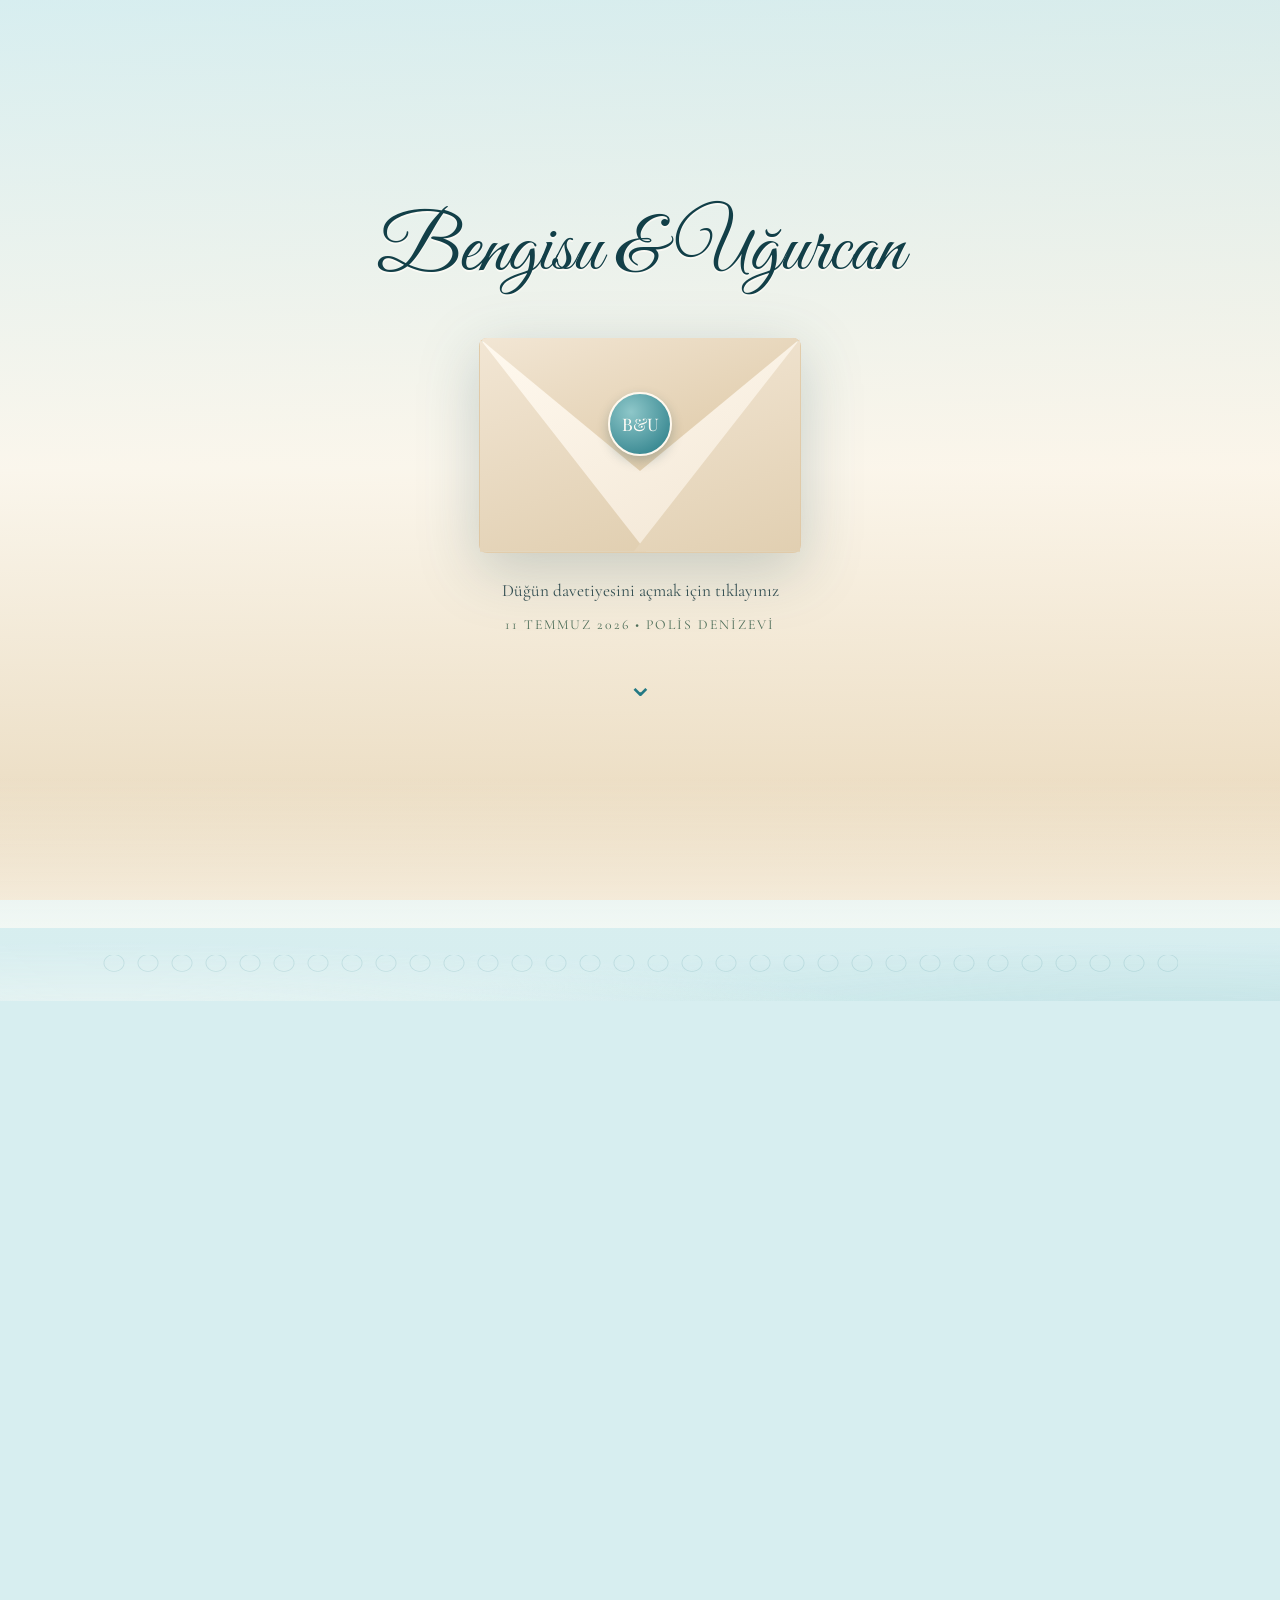
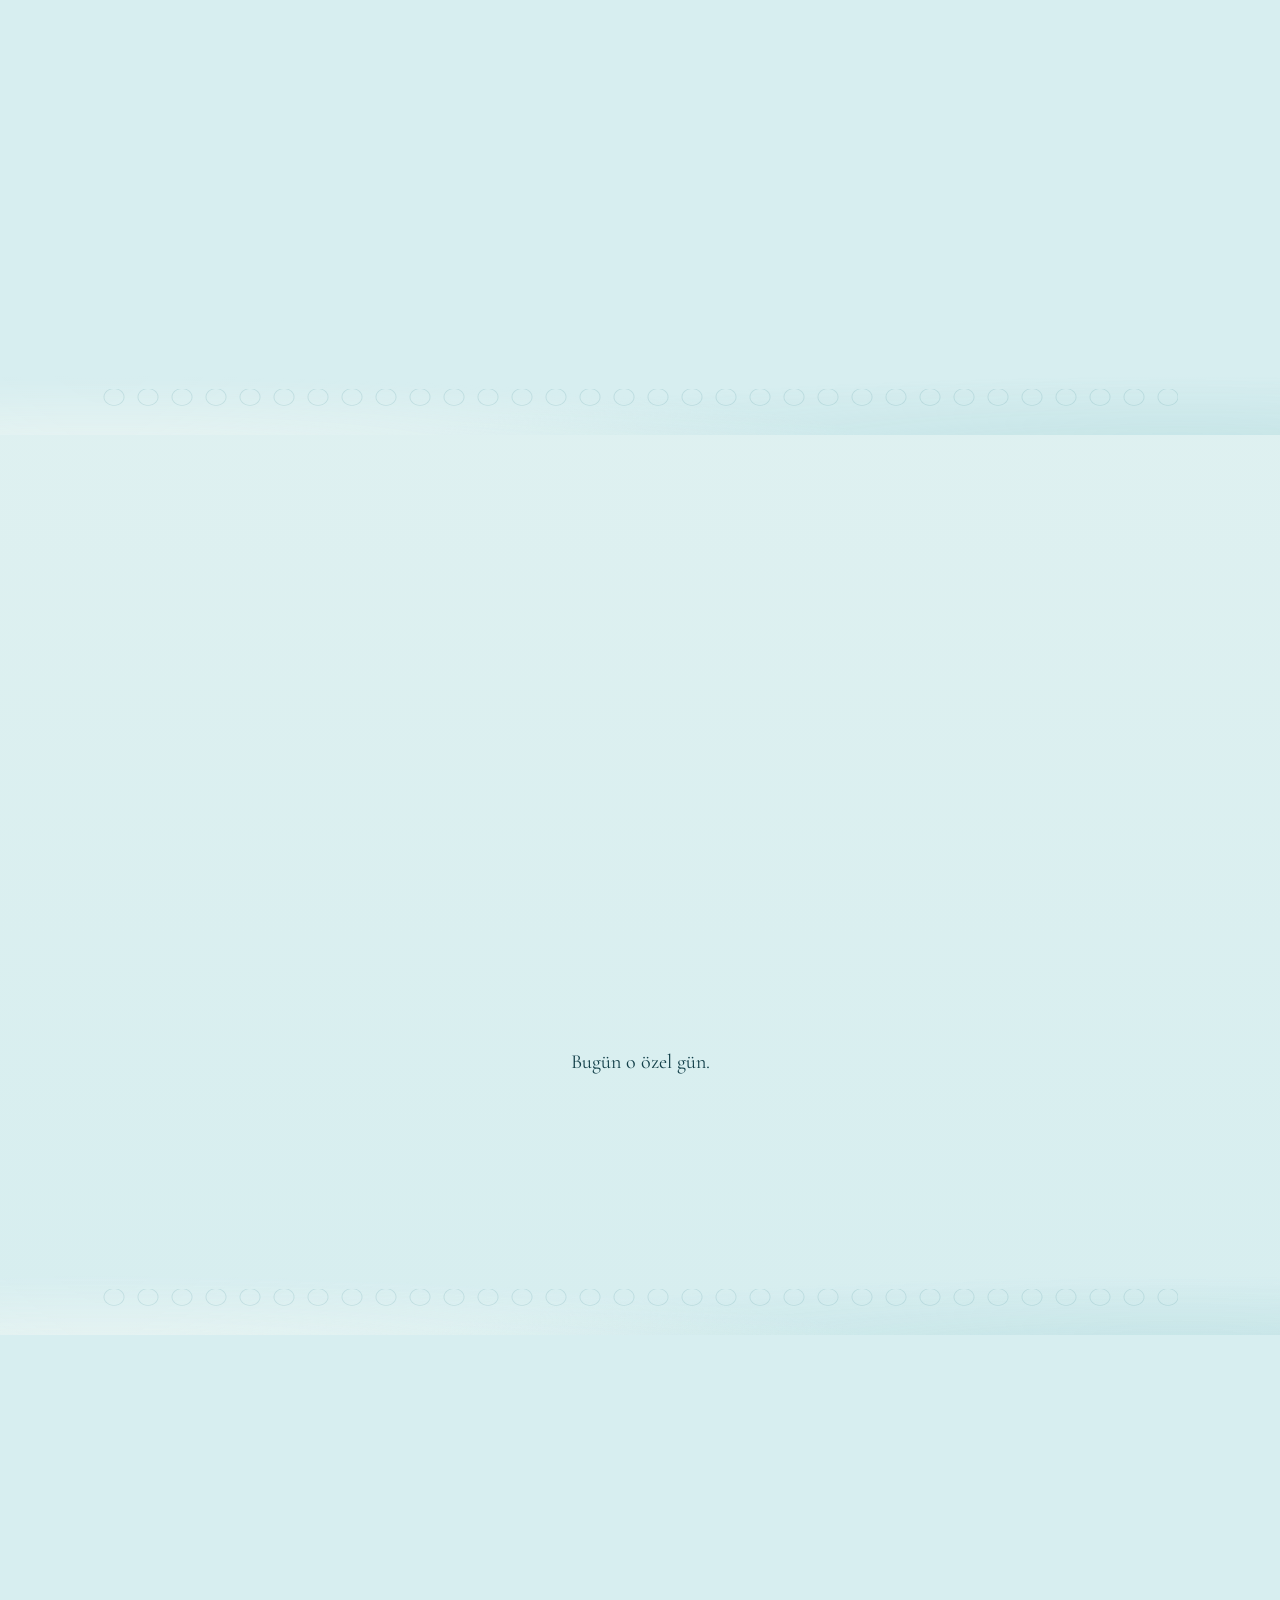
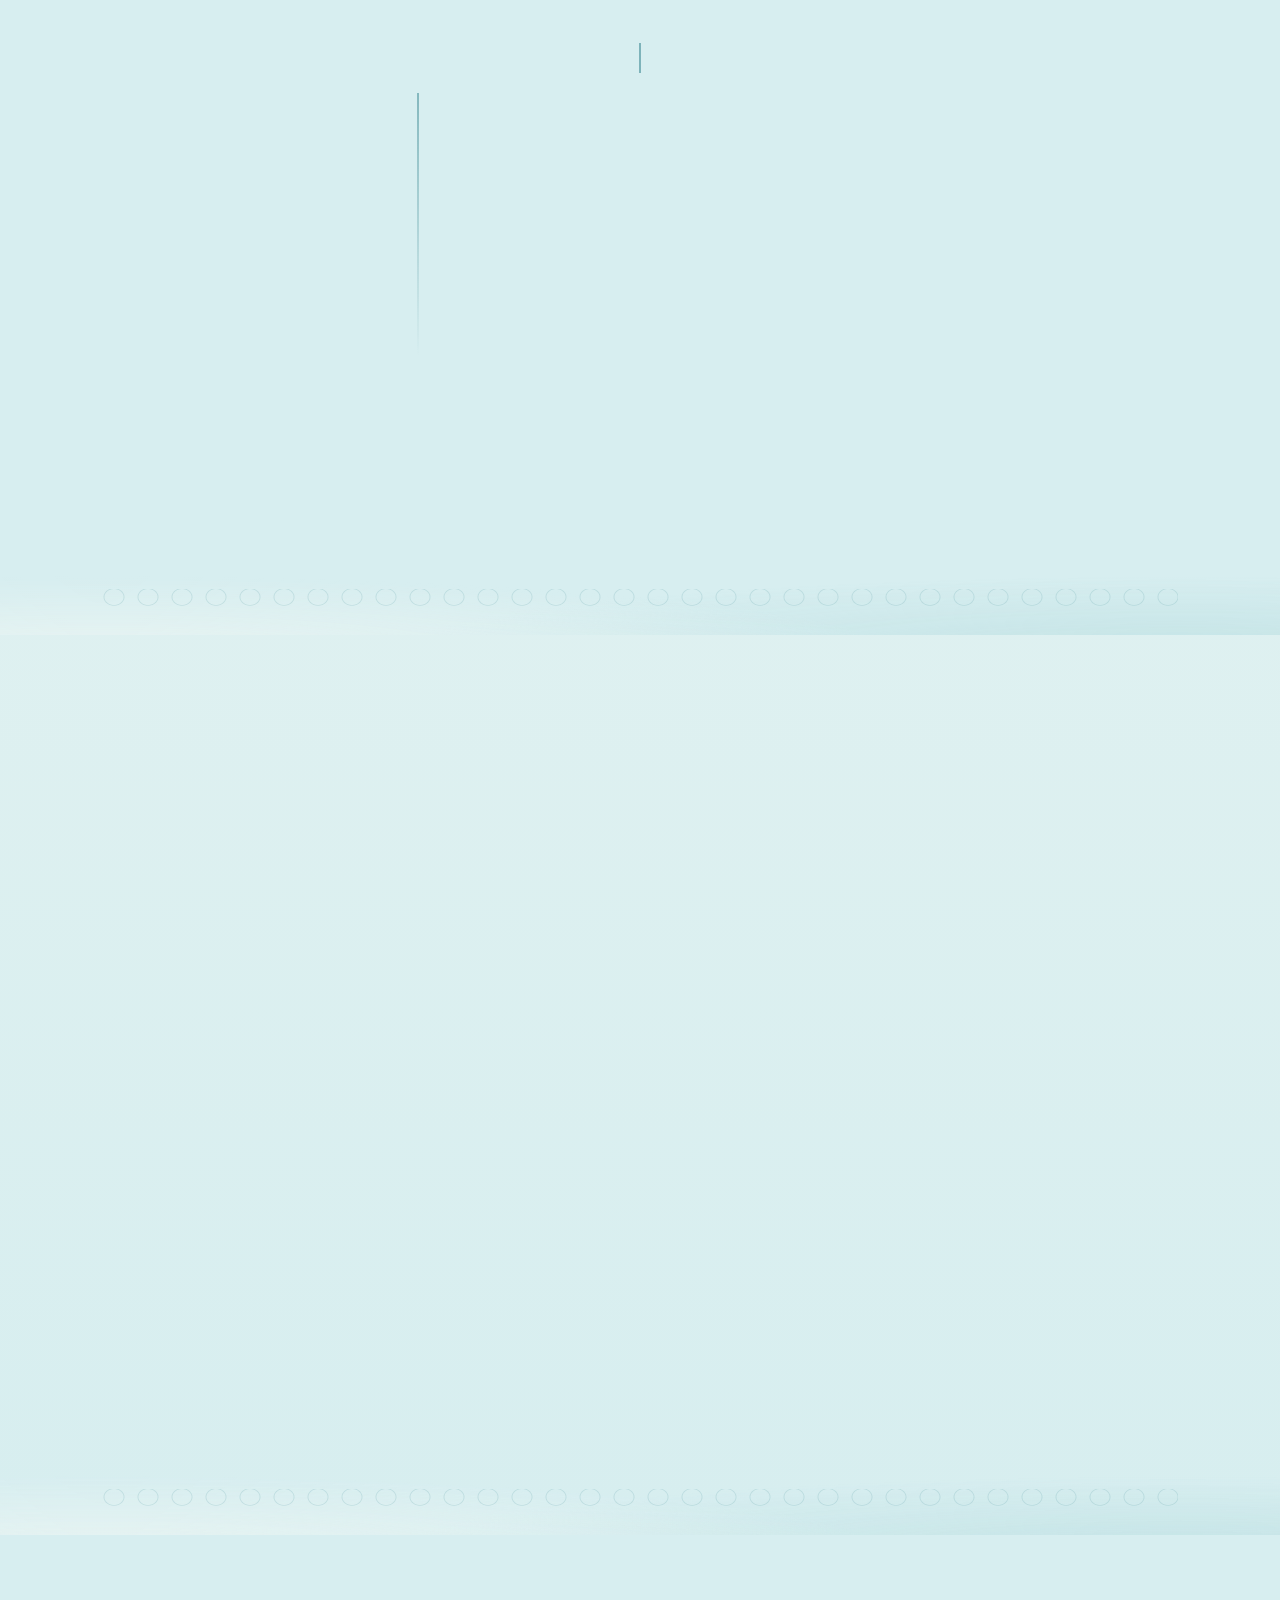
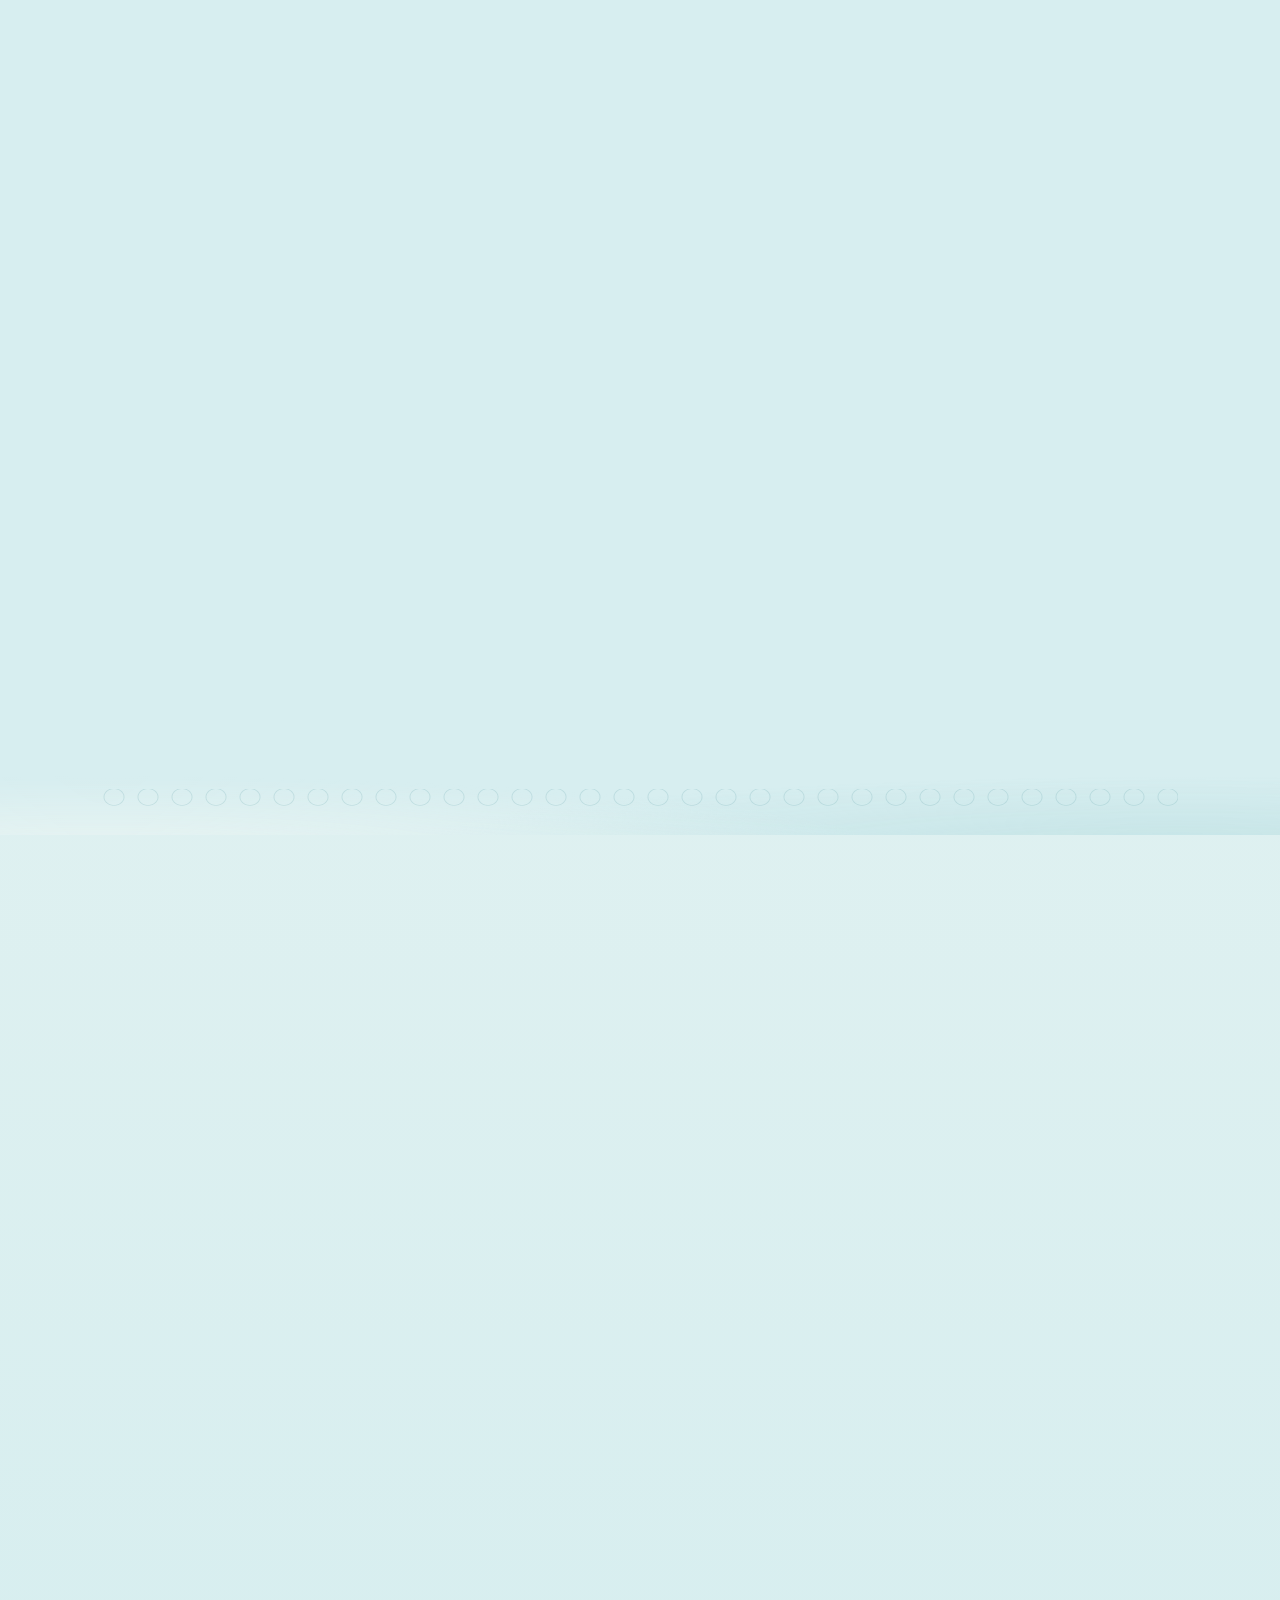
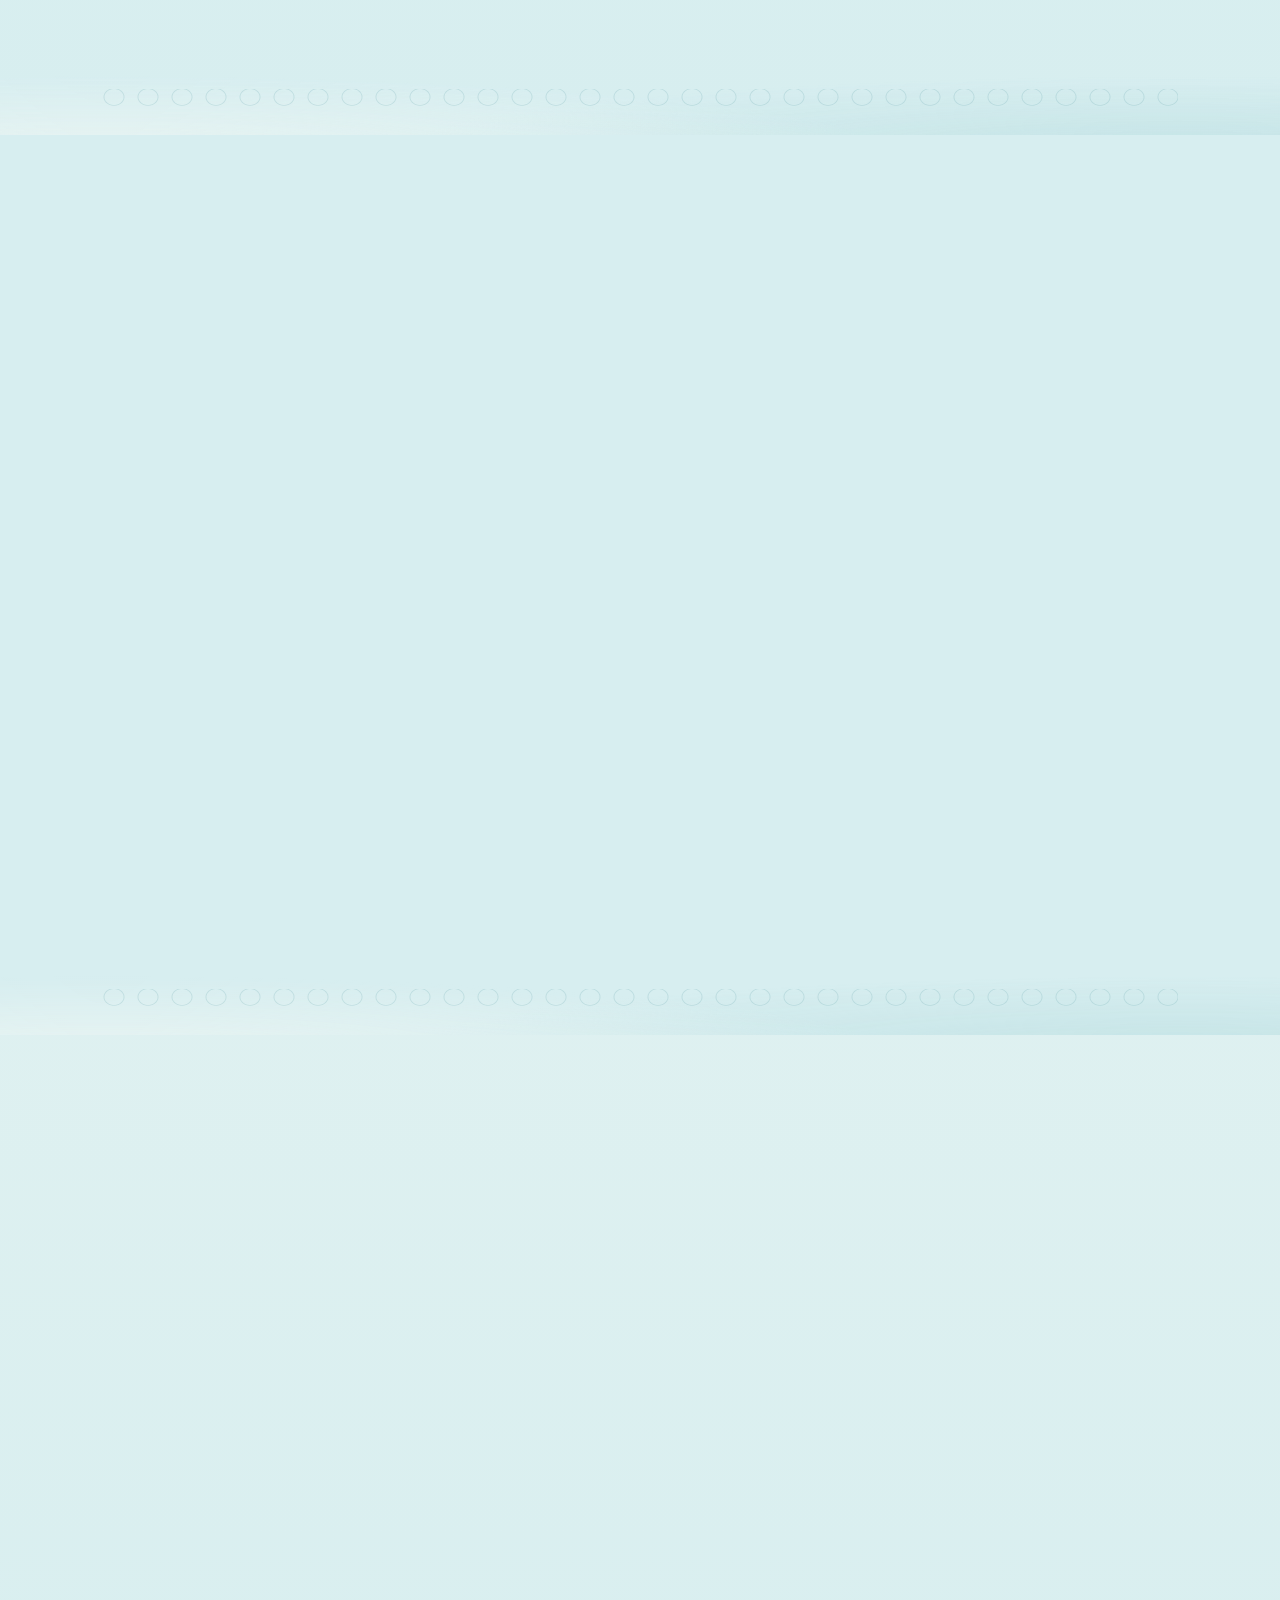
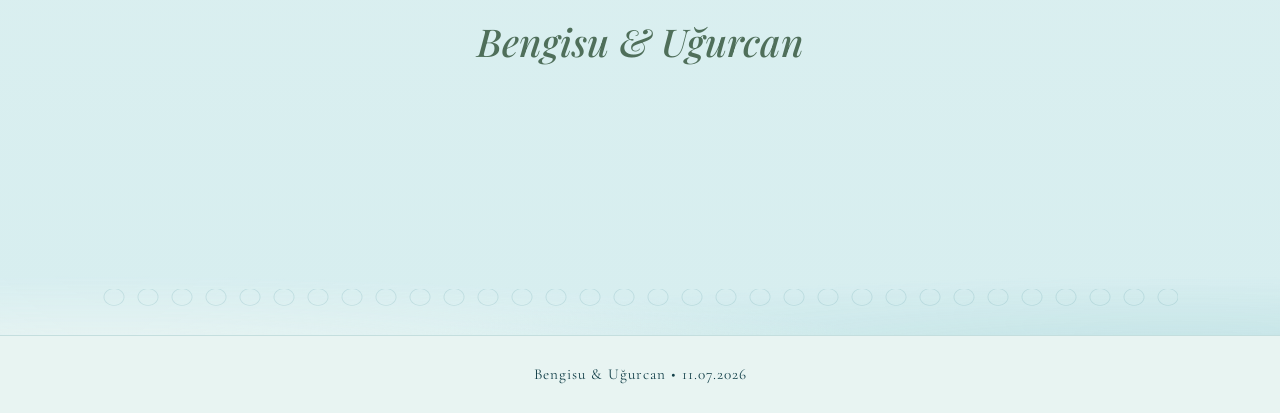
==== commit 9abda3ba: "Improve mobile beach wedding design" ====
--- a/index.html
+++ b/index.html
@@ -9,7 +9,8 @@
 
   <!-- WhatsApp / sosyal medyada link önizlemesi (kendi bilgilerinle güncelle) -->
   <meta property="og:title" content="Bengisu & Uğurcan Evleniyor!" />
-  <meta property="og:description" content="11 Temmuz 2026 • Sahildeki düğünümüze bekliyoruz." />
+  <meta property="og:description" content="11 Temmuz 2026 • Deniz kenarında bohem bir yaz düğününe davetlisiniz." />
+  <meta property="og:image" content="https://images.unsplash.com/photo-1519741497674-611481863552?auto=format&fit=crop&w=1200&q=80" />
   <!-- <meta property="og:image" content="assets/onizleme.jpg" /> -->
 
   <!-- Google Fonts: el yazısı (Great Vibes), zarif serif (Playfair / Cormorant) -->
@@ -49,6 +50,7 @@
     </div>
 
     <p class="zarf-ipucu">Düğün davetiyesini açmak için tıklayınız</p>
+    <p class="zarf-alt-not">11 Temmuz 2026 • Polis Denizevi</p>
     <span class="zarf-ok">⌄</span>
   </section>
 
@@ -62,6 +64,8 @@
       <h1 class="kapak-baslik reveal">EVLENİYORUZ</h1>
 
       <!-- Açık zarftan çıkan kağıt -->
+      <div class="kapak-foto reveal" aria-label="Deniz kenarı düğün atmosferi"></div>
+
       <div class="kapak-kagit reveal">
         <!-- GÖRSEL (opsiyonel): yırtık keten/kağıt dokusu -> assets/yirtik-kagit.png arka plan olarak style.css'te -->
         <p class="kapak-isim el-yazisi" data-cift-adi>Bengisu &amp; Uğurcan</p>
@@ -79,6 +83,11 @@
     <p class="karsilama-mesaj el-yazisi-alt reveal">
       Bu mutlu günümüzde<br>sizleri de aramızda görmek isteriz
     </p>
+
+    <div class="sahil-foto-karti reveal">
+      <div class="sahil-foto"></div>
+      <p>Sahil esintisi, sevdiklerimiz ve müzikle başlayan bir akşam.</p>
+    </div>
 
     <!-- Plak / vinyl müzik çalar -->
     <div class="plak-alan reveal">
@@ -208,6 +217,7 @@
        7) NOT
   ======================================================================== -->
   <section class="bolum not-bolum">
+    <div class="not-gorsel reveal"></div>
     <div class="not-kart reveal">
       <!-- Dekoratif sahil notu -->
       <span class="not-kemer">~ ~ ~</span>
@@ -267,6 +277,7 @@
   ======================================================================== -->
   <section class="bolum foto">
     <div class="reveal">
+      <div class="foto-paylasim-gorsel" aria-hidden="true"></div>
       <!-- Kamera ikonu -->
       <svg class="ikon-buyuk" viewBox="0 0 24 24" fill="none" stroke="currentColor" stroke-width="1.4" aria-hidden="true">
         <path d="M3 8a2 2 0 0 1 2-2h2l1.5-2h7L19 6h0a2 2 0 0 1 2 2v9a2 2 0 0 1-2 2H5a2 2 0 0 1-2-2V8z"/>
@@ -312,3 +323,4 @@
 
 
 
+
--- a/style.css
+++ b/style.css
@@ -30,6 +30,9 @@
   --kenar: 1px solid rgba(255, 252, 246, 0.62);
   --kart-kenar: 1px solid rgba(36, 121, 132, 0.18);
   --golge: 0 22px 55px rgba(18, 63, 72, 0.18);
+  --img-deniz: url("https://images.unsplash.com/photo-1507525428034-b723cf961d3e?auto=format&fit=crop&w=1200&q=80");
+  --img-dugun: url("https://images.unsplash.com/photo-1519741497674-611481863552?auto=format&fit=crop&w=1200&q=80");
+  --img-bohem: url("https://images.unsplash.com/photo-1522673607200-164d1b6ce486?auto=format&fit=crop&w=1200&q=80");
 }
 
 * { margin: 0; padding: 0; box-sizing: border-box; }
@@ -44,10 +47,11 @@
   background-color: var(--su);
   background-image:
     linear-gradient(180deg, rgba(215, 238, 240, 0.88) 0%, rgba(248, 242, 229, 0.92) 42%, rgba(232, 214, 183, 0.94) 100%),
-    url("assets/sahil-otel-arka-plan.jpg"); /* GORSEL: denize sifir otel/sahil fotografi */
+    var(--img-deniz); /* Internet gorseli: deniz/sahil atmosferi */
   background-size: cover;
   background-position: center top;
   background-attachment: fixed;
+  max-width: 100%;
 }
 
 body::before {
@@ -68,14 +72,15 @@
 
 .bolum {
   min-height: 100vh;
-  padding: 76px 22px;
+  width: 100%;
+  padding: 76px clamp(18px, 5vw, 28px);
   display: flex;
   flex-direction: column;
   align-items: center;
   justify-content: center;
   text-align: center;
   position: relative;
-  overflow: hidden;
+  overflow: clip;
   isolation: isolate;
 }
 
@@ -170,7 +175,7 @@
   padding: 20px;
   background:
     linear-gradient(180deg, rgba(215,238,240,0.76), rgba(255,249,239,0.86) 52%, rgba(232,214,183,0.9)),
-    url("assets/sahil-zarf-arkaplan.jpg"),
+    var(--img-deniz),
     linear-gradient(160deg, var(--su), var(--kum)); /* GORSEL: acilis icin deniz/sahil fotografi */
   background-size: cover;
   background-position: center;
@@ -192,6 +197,7 @@
 .kose-cicek.sag-alt { bottom: -8px; right: -8px; transform: rotate(180deg); }
 .zarf-isim { font-size: clamp(2.8rem, 13vw, 4.9rem); color: var(--gece-deniz); text-shadow: 0 2px 0 rgba(255,252,246,0.72); }
 .zarf-ipucu { font-size: 1.08rem; color: var(--metin); opacity: 0.92; }
+.zarf-alt-not { font-size: 0.86rem; letter-spacing: 2px; text-transform: uppercase; color: var(--zeytin); margin-top: -14px; }
 .zarf-ok { font-size: 2rem; color: var(--deniz); animation: zipla 1.6s ease-in-out infinite; }
 @keyframes zipla { 0%,100%{ transform: translateY(0);} 50%{ transform: translateY(8px);} }
 
@@ -210,8 +216,69 @@
 .zarf.acik .muhur { opacity: 0; transform: translate(-50%, -50%) scale(0.4); }
 .zarf.acik .zarf-mektup { transform: translateY(-46%) scale(1.04); z-index: 7; box-shadow: 0 -10px 24px rgba(18,63,72,0.18); }
 
+/* Internet gorselli kartlar */
+.kapak-foto,
+.program-gorsel,
+.not-gorsel,
+.foto-paylasim-gorsel,
+.sahil-foto {
+  width: min(100%, 430px);
+  background-size: cover;
+  background-position: center;
+  border: 8px solid rgba(255,252,246,0.82);
+  box-shadow: var(--golge);
+}
+.kapak-foto {
+  aspect-ratio: 4 / 3;
+  border-radius: 28px 28px 10px 10px;
+  margin: 0 auto 18px;
+  background-image: linear-gradient(180deg, rgba(36,121,132,0.02), rgba(18,63,72,0.12)), var(--img-dugun);
+}
+.sahil-foto-karti {
+  width: min(100%, 430px);
+  background: rgba(255,252,246,0.72);
+  border: var(--kart-kenar);
+  border-radius: 18px;
+  padding: 12px 12px 18px;
+  box-shadow: var(--golge);
+}
+.sahil-foto {
+  width: 100%;
+  aspect-ratio: 16 / 10;
+  border-width: 0;
+  border-radius: 14px;
+  background-image: linear-gradient(180deg, rgba(255,252,246,0.05), rgba(18,63,72,0.12)), var(--img-bohem);
+}
+.sahil-foto-karti p {
+  color: var(--gece-deniz);
+  font-size: 1.05rem;
+  margin-top: 12px;
+  line-height: 1.45;
+}
+.program-gorsel {
+  aspect-ratio: 16 / 9;
+  border-radius: 20px;
+  margin: 4px auto 22px;
+  background-image: linear-gradient(180deg, rgba(255,252,246,0.03), rgba(18,63,72,0.16)), var(--img-bohem);
+}
+.not-gorsel {
+  aspect-ratio: 16 / 10;
+  border-radius: 22px;
+  margin: 0 auto 18px;
+  background-image: linear-gradient(180deg, rgba(255,252,246,0.1), rgba(18,63,72,0.12)), var(--img-deniz);
+}
+.foto-paylasim-gorsel {
+  width: 100%;
+  aspect-ratio: 16 / 9;
+  border-width: 0;
+  border-radius: 16px;
+  margin-bottom: 20px;
+  background-image: linear-gradient(180deg, rgba(255,252,246,0.08), rgba(18,63,72,0.14)), var(--img-dugun);
+}
+
 /* 2) Kapak */
 .kapak { gap: 8px; }
+.kose-sus-cerceve { width: min(100%, 460px); margin-inline: auto; }
 .kapak-ust { font-size: 0.92rem; letter-spacing: 3px; text-transform: uppercase; color: var(--zeytin); margin-bottom: 8px; }
 .kapak-baslik { font-family: var(--font-baslik); font-weight: 700; font-size: clamp(2.15rem, 10vw, 4rem); letter-spacing: clamp(4px, 1.8vw, 12px); color: var(--gece-deniz); margin-bottom: 24px; }
 .kapak-kagit { background: linear-gradient(180deg, rgba(255,252,246,0.98), rgba(242,230,212,0.98)); color: var(--metin); padding: 44px 32px; border-radius: 10px; max-width: 430px; width: 100%; box-shadow: var(--golge); border: var(--kart-kenar); position: relative; overflow: hidden; }
@@ -225,7 +292,7 @@
 .karsilama { gap: 34px; }
 .karsilama-mesaj { font-size: clamp(1.45rem, 6.2vw, 2.25rem); color: var(--gece-deniz); line-height: 1.42; max-width: 620px; }
 .plak-alan { display: flex; flex-direction: column; align-items: center; gap: 16px; }
-.plak { width: 162px; height: 162px; border-radius: 50%; background: repeating-radial-gradient(circle at center, #173e45 0 2px, #24535b 2px 4px); position: relative; cursor: pointer; box-shadow: 0 10px 28px rgba(18,63,72,0.25), inset 0 0 0 6px #12343a; border: 2px solid var(--kagit); transition: transform 0.3s ease; }
+.plak { width: min(162px, 44vw); height: min(162px, 44vw); border-radius: 50%; background: repeating-radial-gradient(circle at center, #173e45 0 2px, #24535b 2px 4px); position: relative; cursor: pointer; box-shadow: 0 10px 28px rgba(18,63,72,0.25), inset 0 0 0 6px #12343a; border: 2px solid var(--kagit); transition: transform 0.3s ease; }
 .plak:hover { transform: scale(1.04); }
 .plak:focus-visible { outline: 3px solid var(--deniz); outline-offset: 6px; }
 .plak.donuyor { animation: plakDon 4s linear infinite; }
@@ -290,7 +357,7 @@
 .rsvp-durum.hata { color: #9b4d3c; }
 
 /* 9) Fotograf */
-.foto > div { max-width: 560px; background: rgba(255,252,246,0.66); border: var(--kart-kenar); border-radius: 12px; padding: 36px 24px; box-shadow: var(--golge); }
+.foto > div { width: min(100%, 560px); max-width: 560px; background: rgba(255,252,246,0.66); border: var(--kart-kenar); border-radius: 12px; padding: 36px 24px; box-shadow: var(--golge); }
 .foto-metin { font-size: clamp(1.15rem, 4.8vw, 1.45rem); color: var(--metin); margin: 8px 0 24px; }
 
 /* 10) Kapanis */
@@ -300,6 +367,22 @@
 .kapanis-cift { font-size: clamp(1.6rem, 7vw, 2.4rem); color: var(--zeytin); }
 .alt-bilgi { text-align: center; padding: 26px 16px; font-size: 0.95rem; letter-spacing: 1px; color: var(--gece-deniz); border-top: 1px solid rgba(36,121,132,0.18); background: rgba(255,252,246,0.42); }
 
+@media (max-width: 520px) {
+  html, body { width: 100%; overflow-x: hidden; }
+  body { background-attachment: scroll; font-size: 17px; }
+  .bolum { min-height: auto; padding: 58px 18px; justify-content: center; }
+  #kapak, .zarf-ekran { min-height: 100svh; }
+  .kapak-baslik { letter-spacing: 4px; }
+  .kapak-kagit { padding: 34px 22px; }
+  .kapak-isim { font-size: clamp(2.55rem, 15vw, 3.65rem); }
+  .karsilama-mesaj { max-width: 320px; margin-inline: auto; }
+  .aileler { gap: 18px; flex-direction: column; }
+  .aile-ayrac { line-height: 1; }
+  .program-satir { padding: 15px 4px; }
+  .mekan-kart, .rsvp-form, .not-kart { padding-inline: 18px; }
+  .harita-cerceve { aspect-ratio: 4 / 3; }
+}
+
 @media (max-width: 380px) {
   .sayac { gap: 3px; }
   .sayac-kutu { min-width: 54px; padding-inline: 5px; }
@@ -311,3 +394,4 @@
   .bolum { padding: 92px 24px; }
   .aileler { gap: 48px; }
 }
+
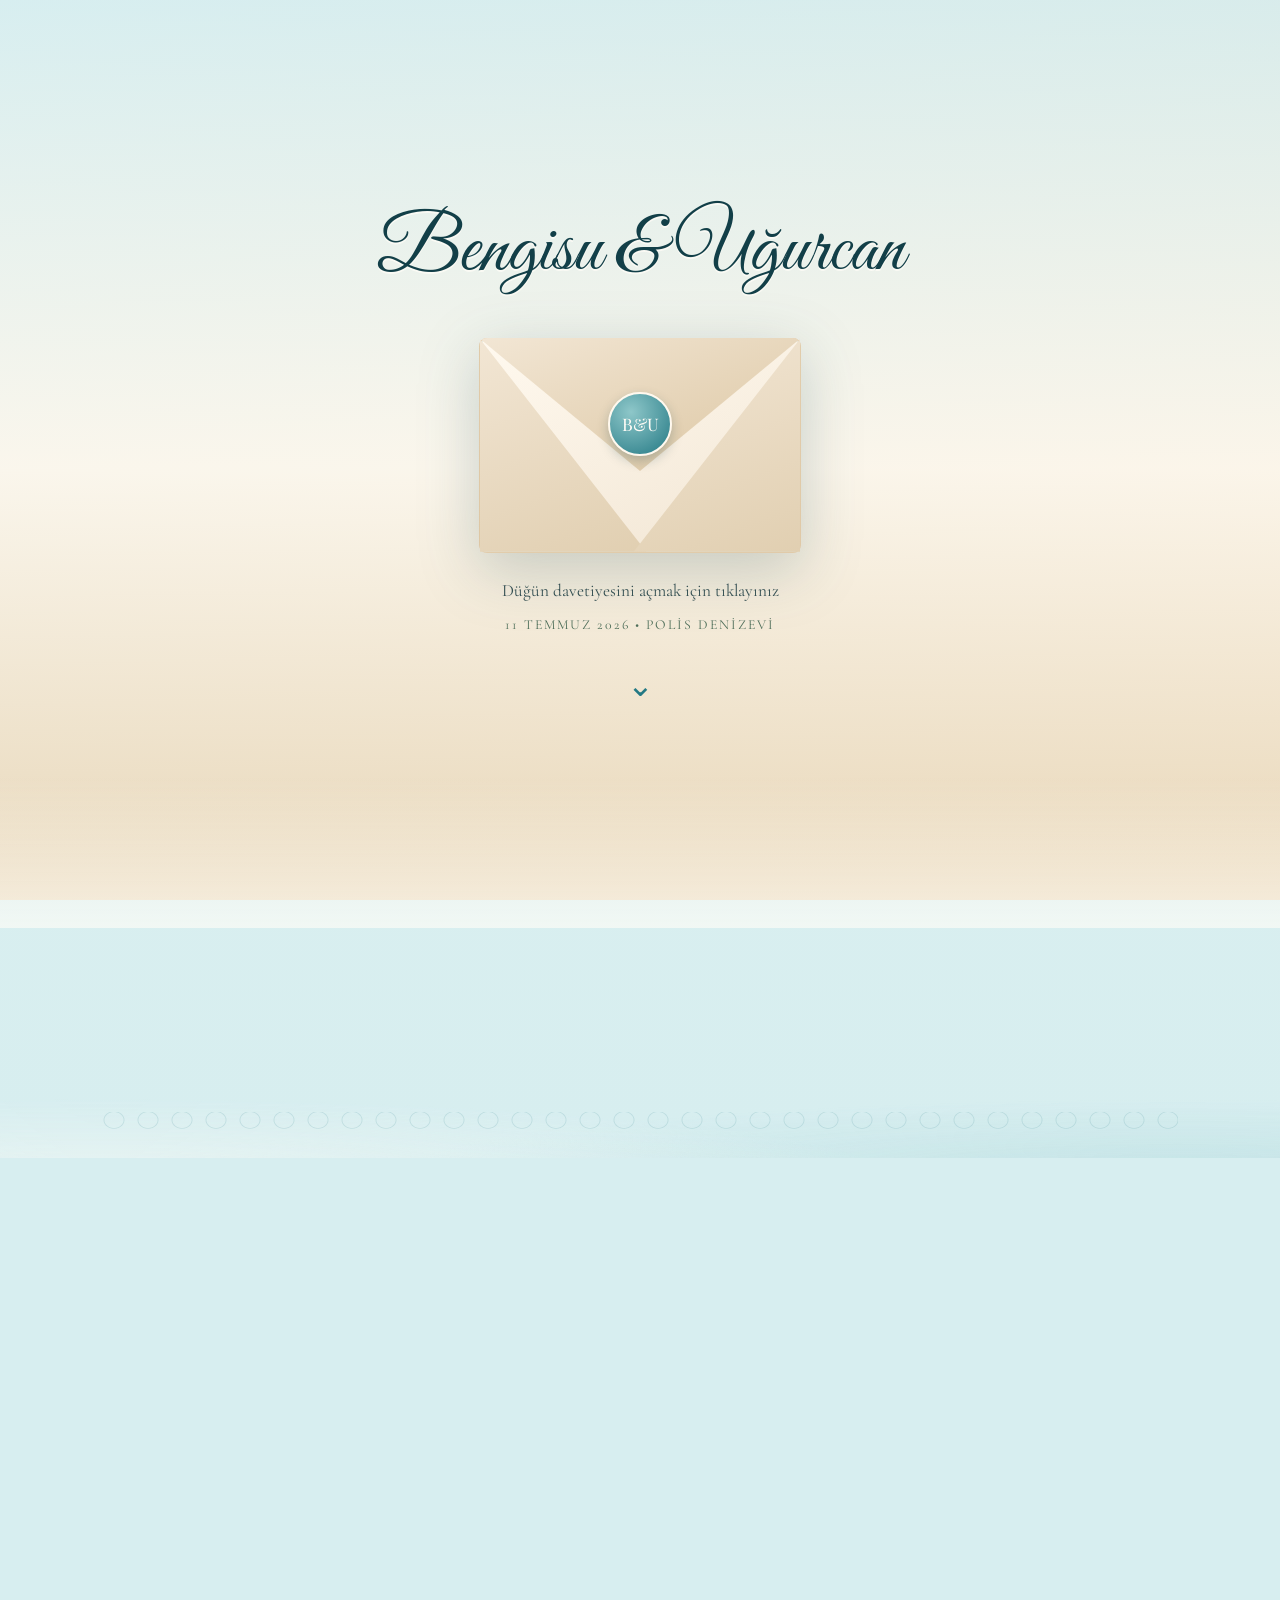
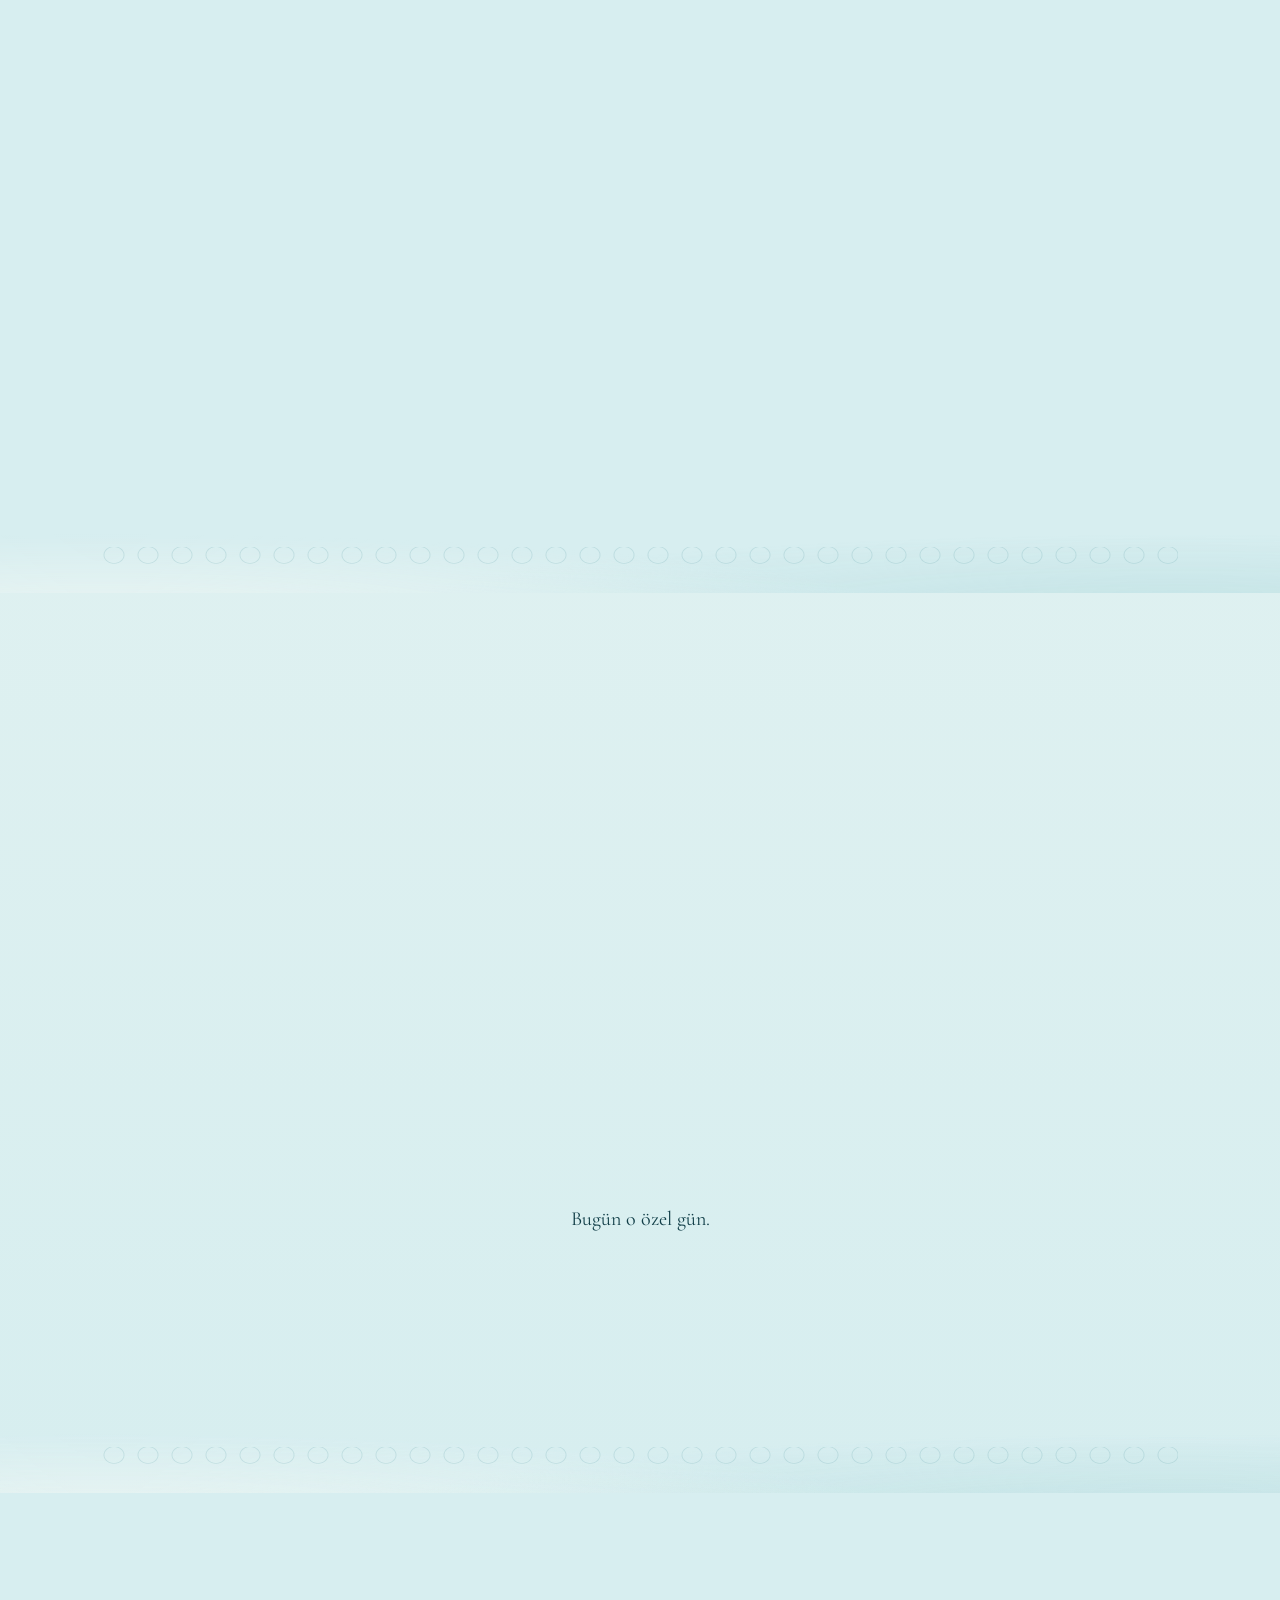
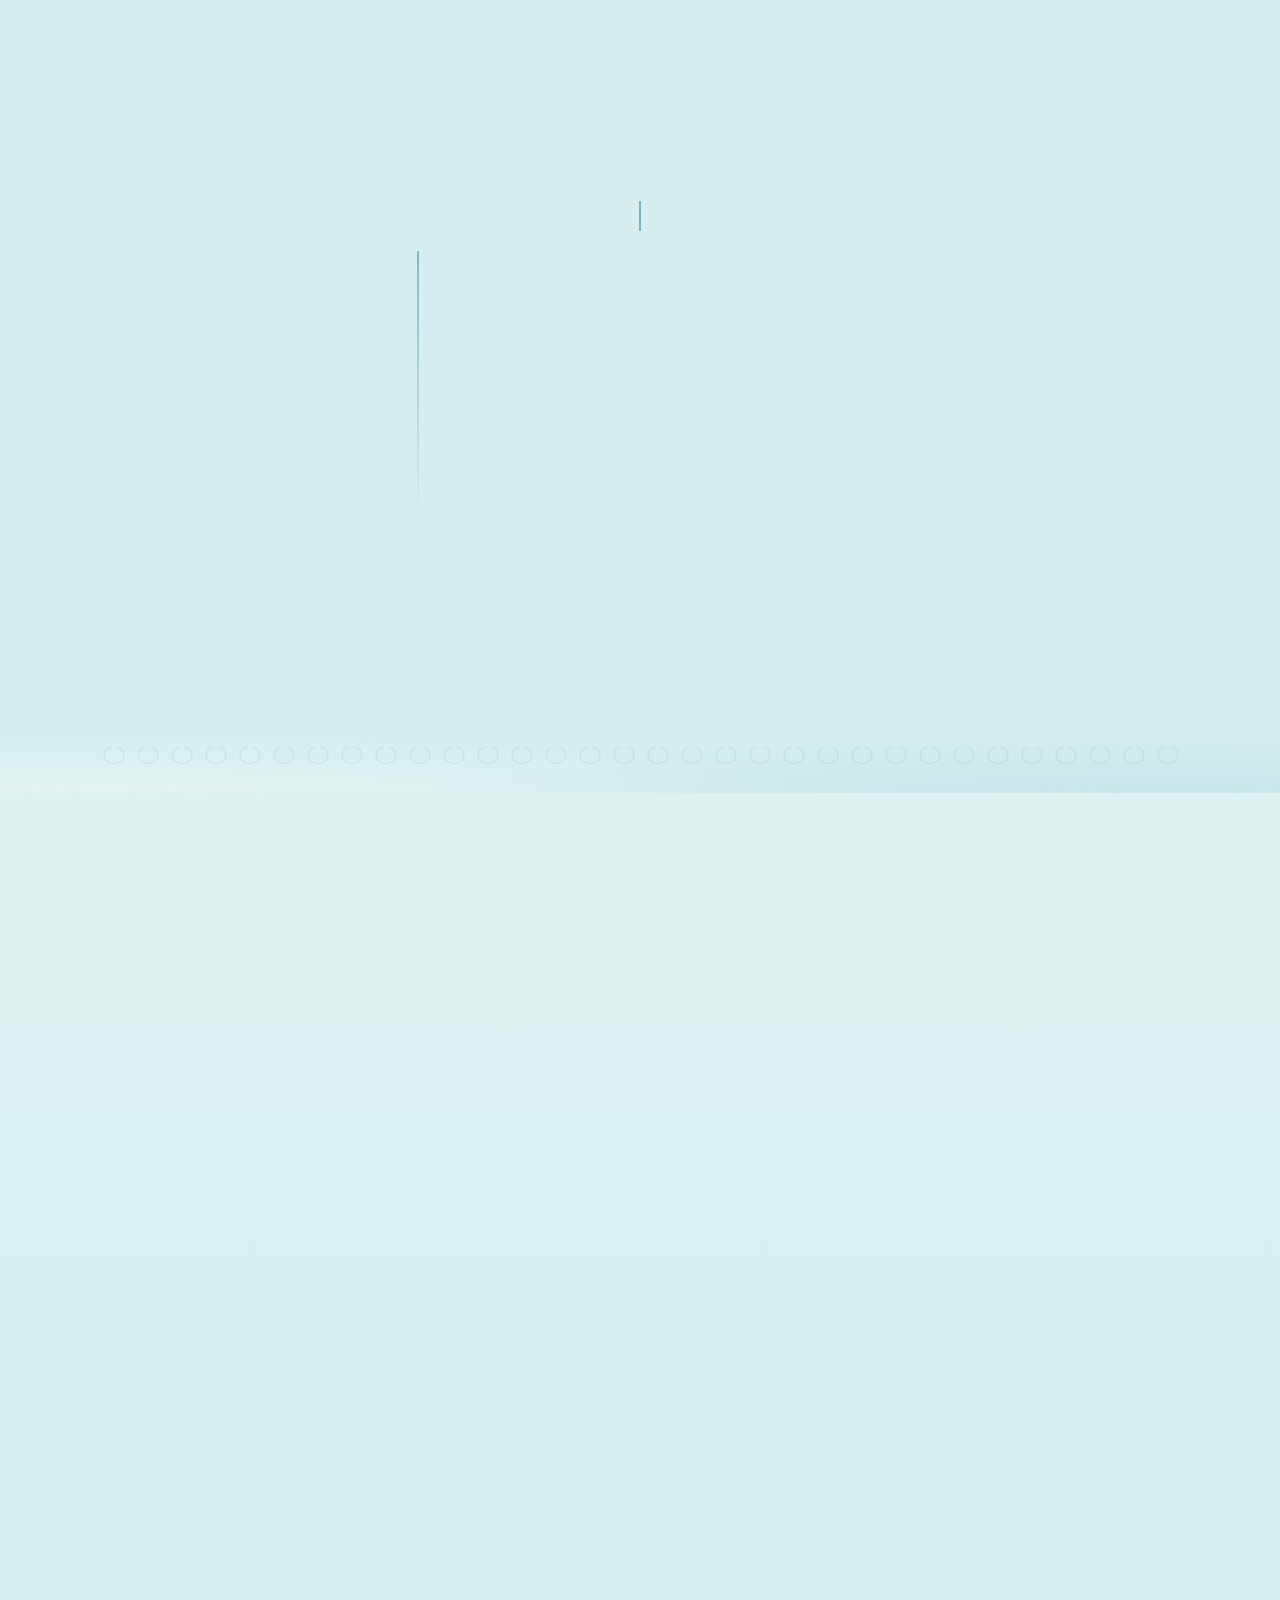
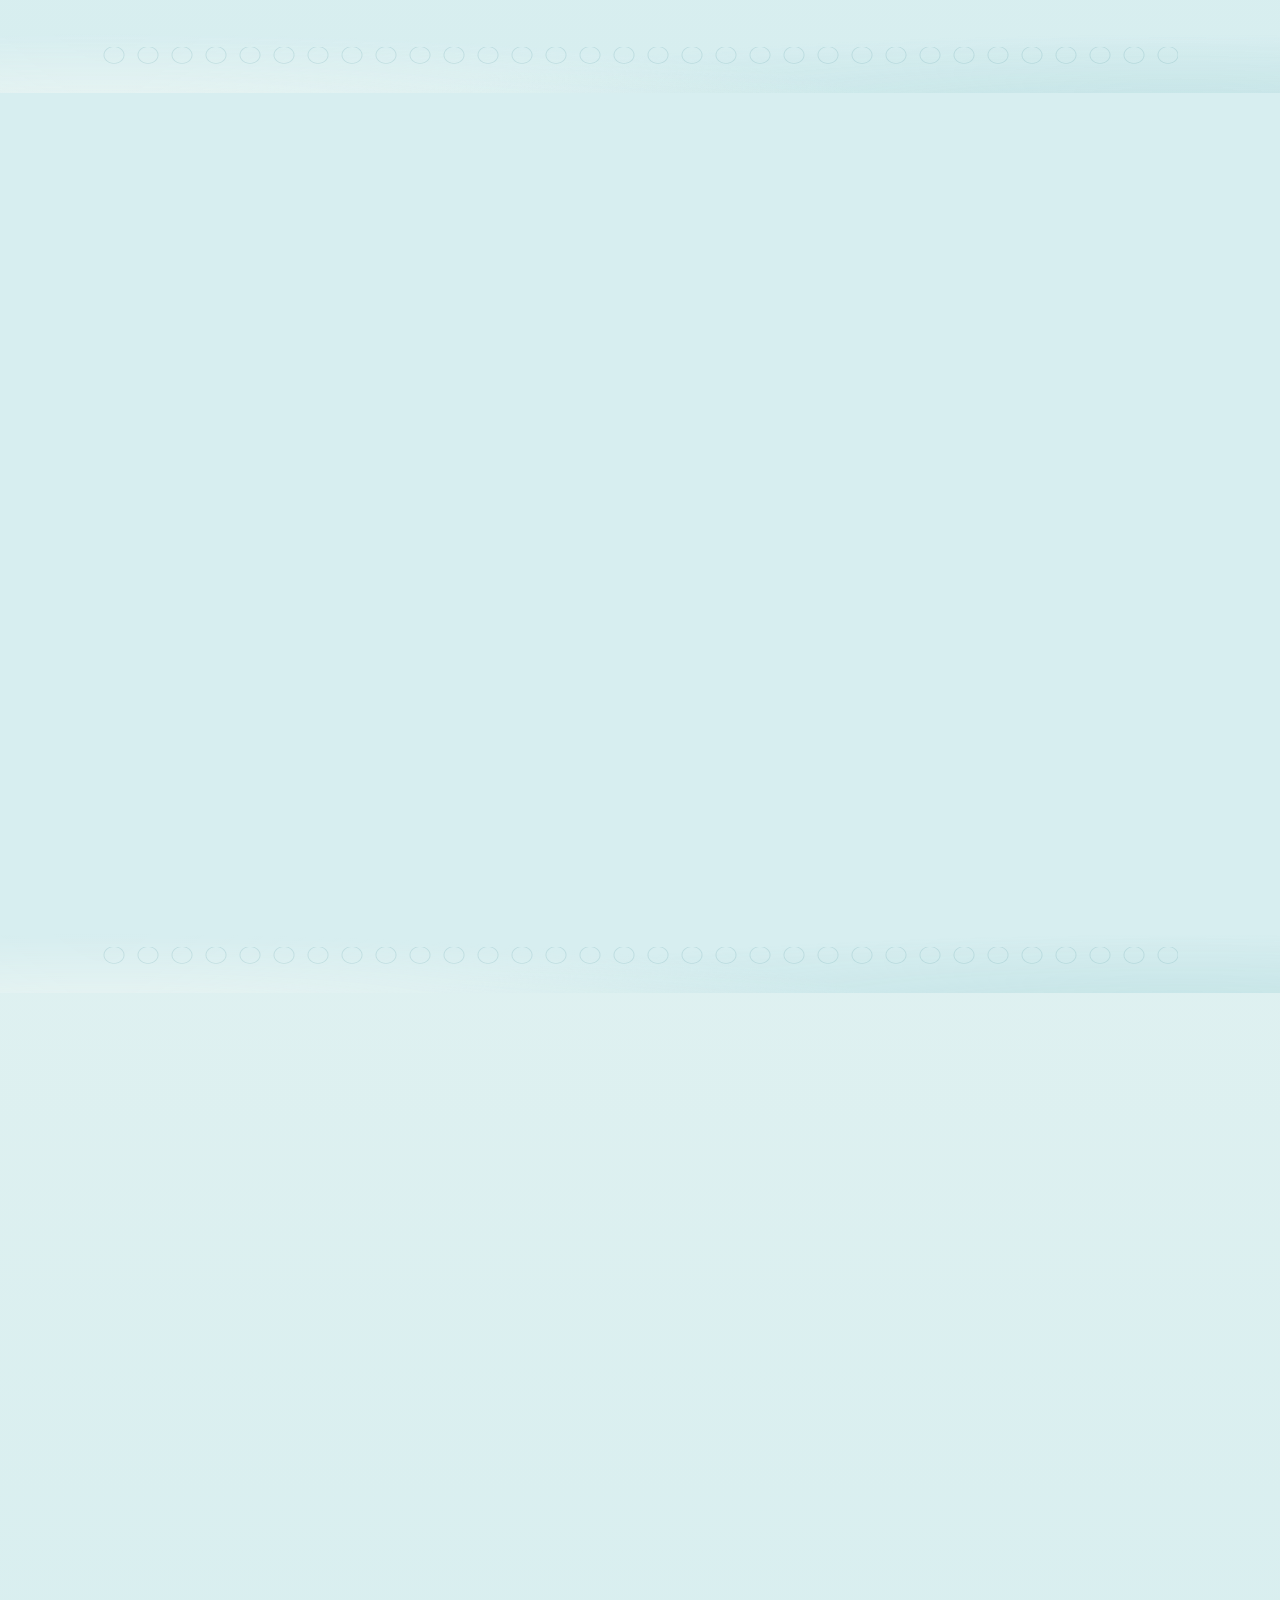
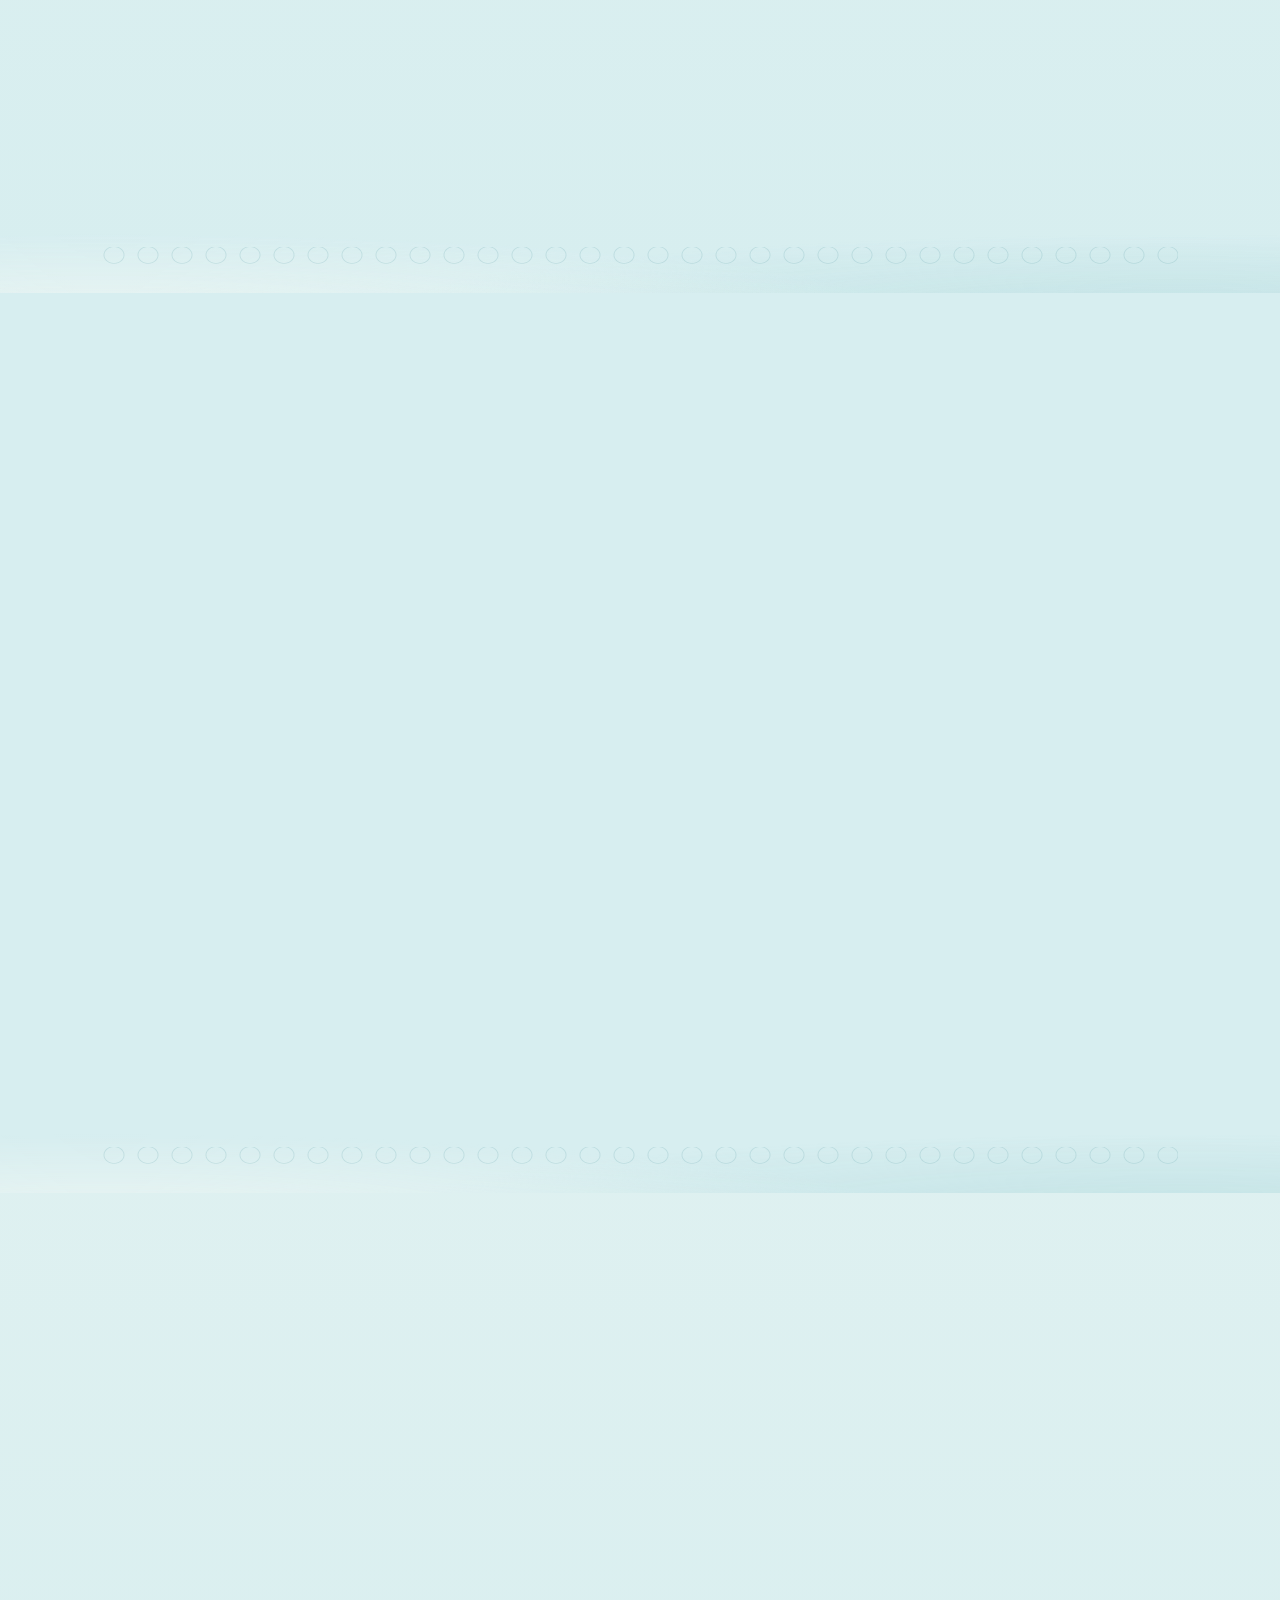
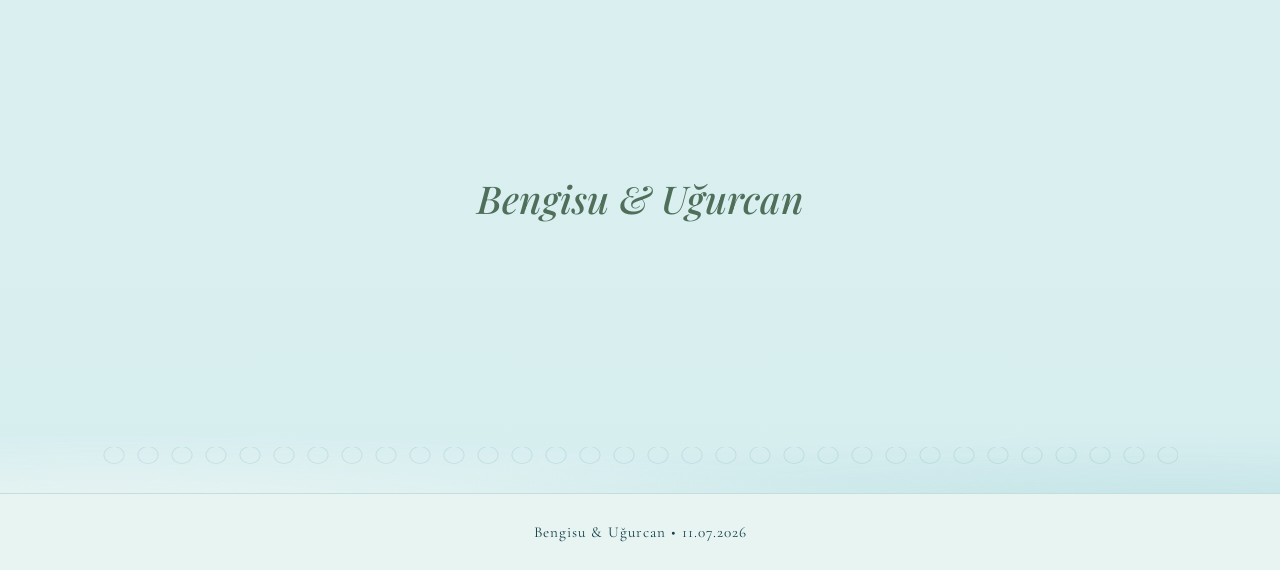
==== commit 802be5df: "RSVP, harita ve müzik düzeltmeleri - RSVP: çift GÖNDER butonu kaldırıldı, sadece WhatsApp ile Gönder" ====
--- a/index.html
+++ b/index.html
@@ -203,7 +203,7 @@
 
       <!-- Gömülü Google Maps -->
       <div class="harita-cerceve">
-        <iframe id="haritaIframe" title="Düğün mekanı haritası" src="" loading="lazy" referrerpolicy="no-referrer-when-downgrade"></iframe>
+        <iframe id="haritaIframe" title="Düğün mekanı haritası" src="" referrerpolicy="no-referrer-when-downgrade"></iframe>
       </div>
 
       <a id="haritaLink" class="buton buton-altin" href="#" target="_blank" rel="noopener">
@@ -262,7 +262,6 @@
         </select>
       </label>
 
-      <button type="submit" class="buton buton-altin tam-genislik">GÖNDER</button>
       <button type="button" id="whatsappButon" class="buton buton-whatsapp tam-genislik">
         WhatsApp ile Gönder
       </button>
--- a/style.css
+++ b/style.css
@@ -33,6 +33,8 @@
   --img-deniz: url("https://images.unsplash.com/photo-1507525428034-b723cf961d3e?auto=format&fit=crop&w=1200&q=80");
   --img-dugun: url("https://images.unsplash.com/photo-1519741497674-611481863552?auto=format&fit=crop&w=1200&q=80");
   --img-bohem: url("https://images.unsplash.com/photo-1522673607200-164d1b6ce486?auto=format&fit=crop&w=1200&q=80");
+  /* Giriş (EVLENİYORUZ) bölümündeki ana çift fotoğrafı — assets/ klasöründeki yerel görsel */
+  --img-giris: url("assets/giris-foto.jpg");
 }
 
 * { margin: 0; padding: 0; box-sizing: border-box; }
@@ -229,10 +231,13 @@
   box-shadow: var(--golge);
 }
 .kapak-foto {
-  aspect-ratio: 4 / 3;
+  /* Dikey çekilmiş çift fotoğrafı için portre oranı */
+  aspect-ratio: 3 / 4;
+  width: min(100%, 360px);
   border-radius: 28px 28px 10px 10px;
   margin: 0 auto 18px;
-  background-image: linear-gradient(180deg, rgba(36,121,132,0.02), rgba(18,63,72,0.12)), var(--img-dugun);
+  background-position: center 30%;
+  background-image: linear-gradient(180deg, rgba(36,121,132,0.02), rgba(18,63,72,0.10)), var(--img-giris);
 }
 .sahil-foto-karti {
   width: min(100%, 430px);
